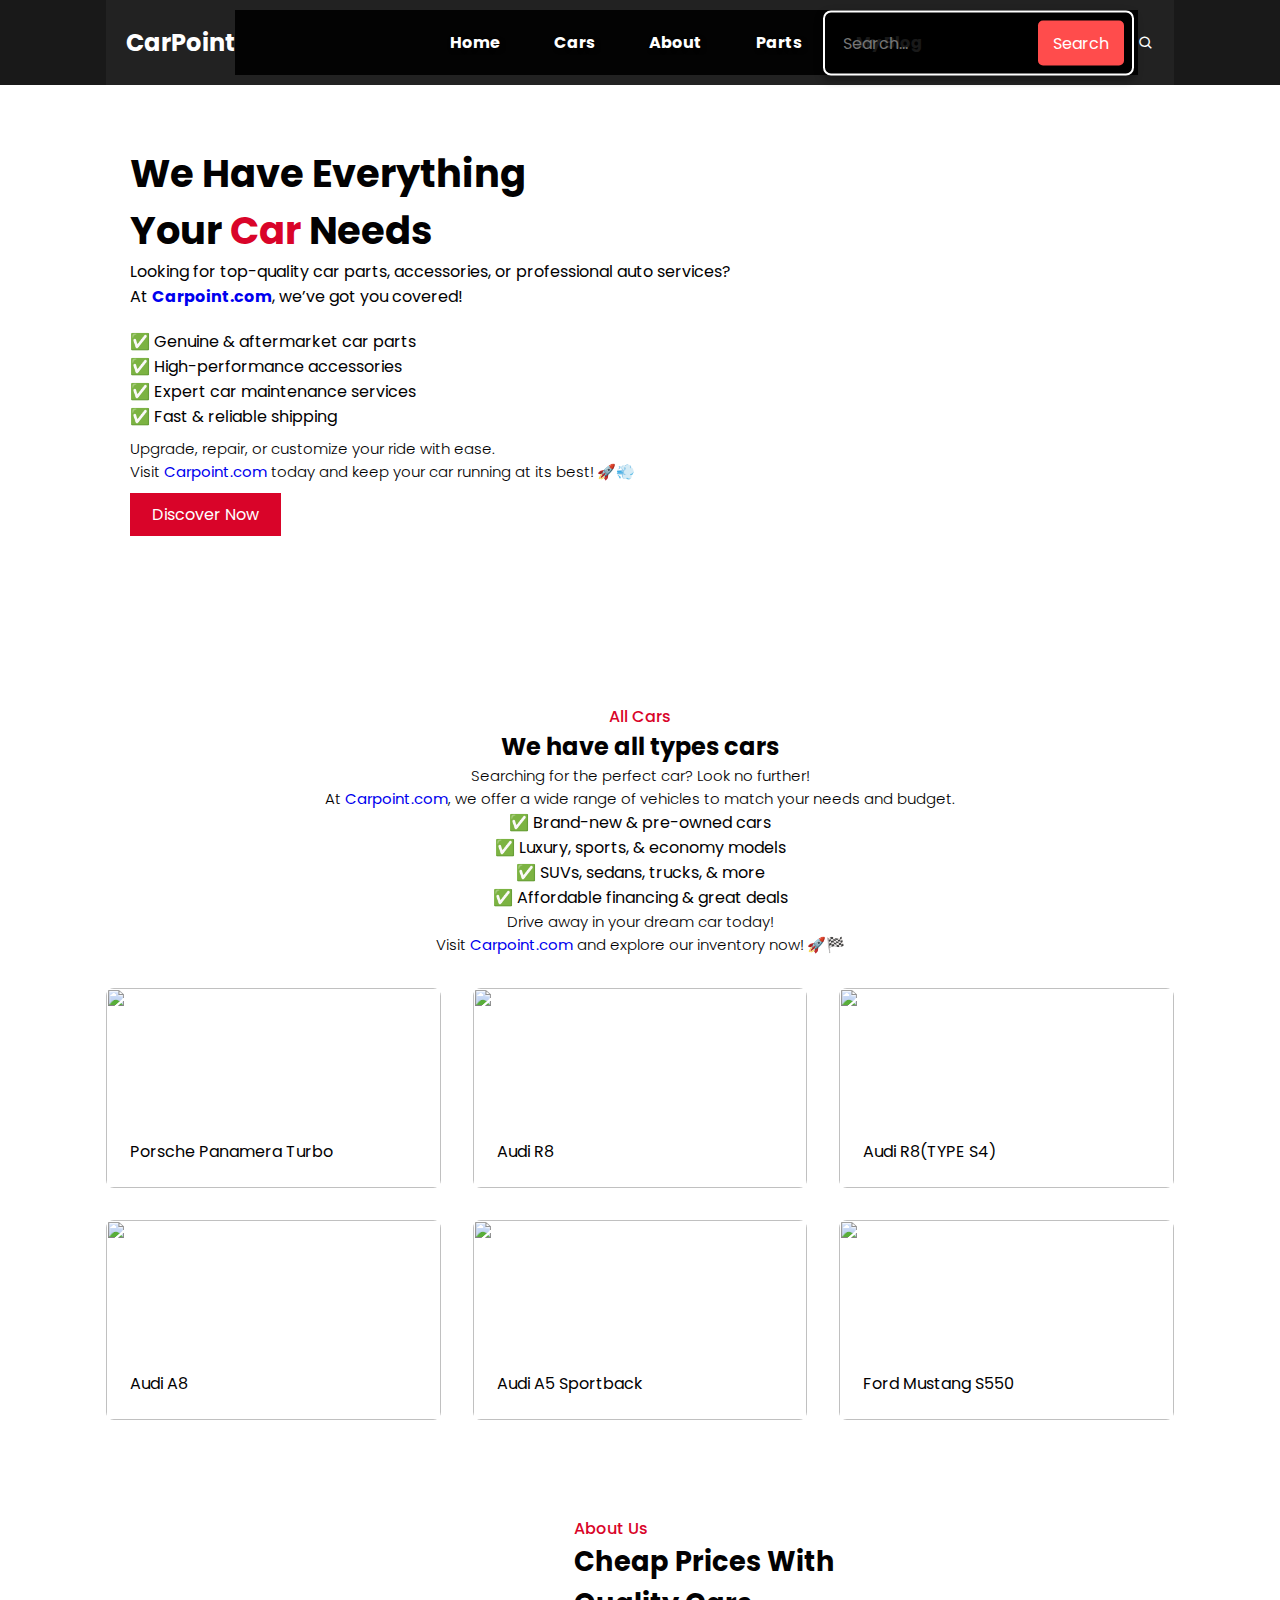
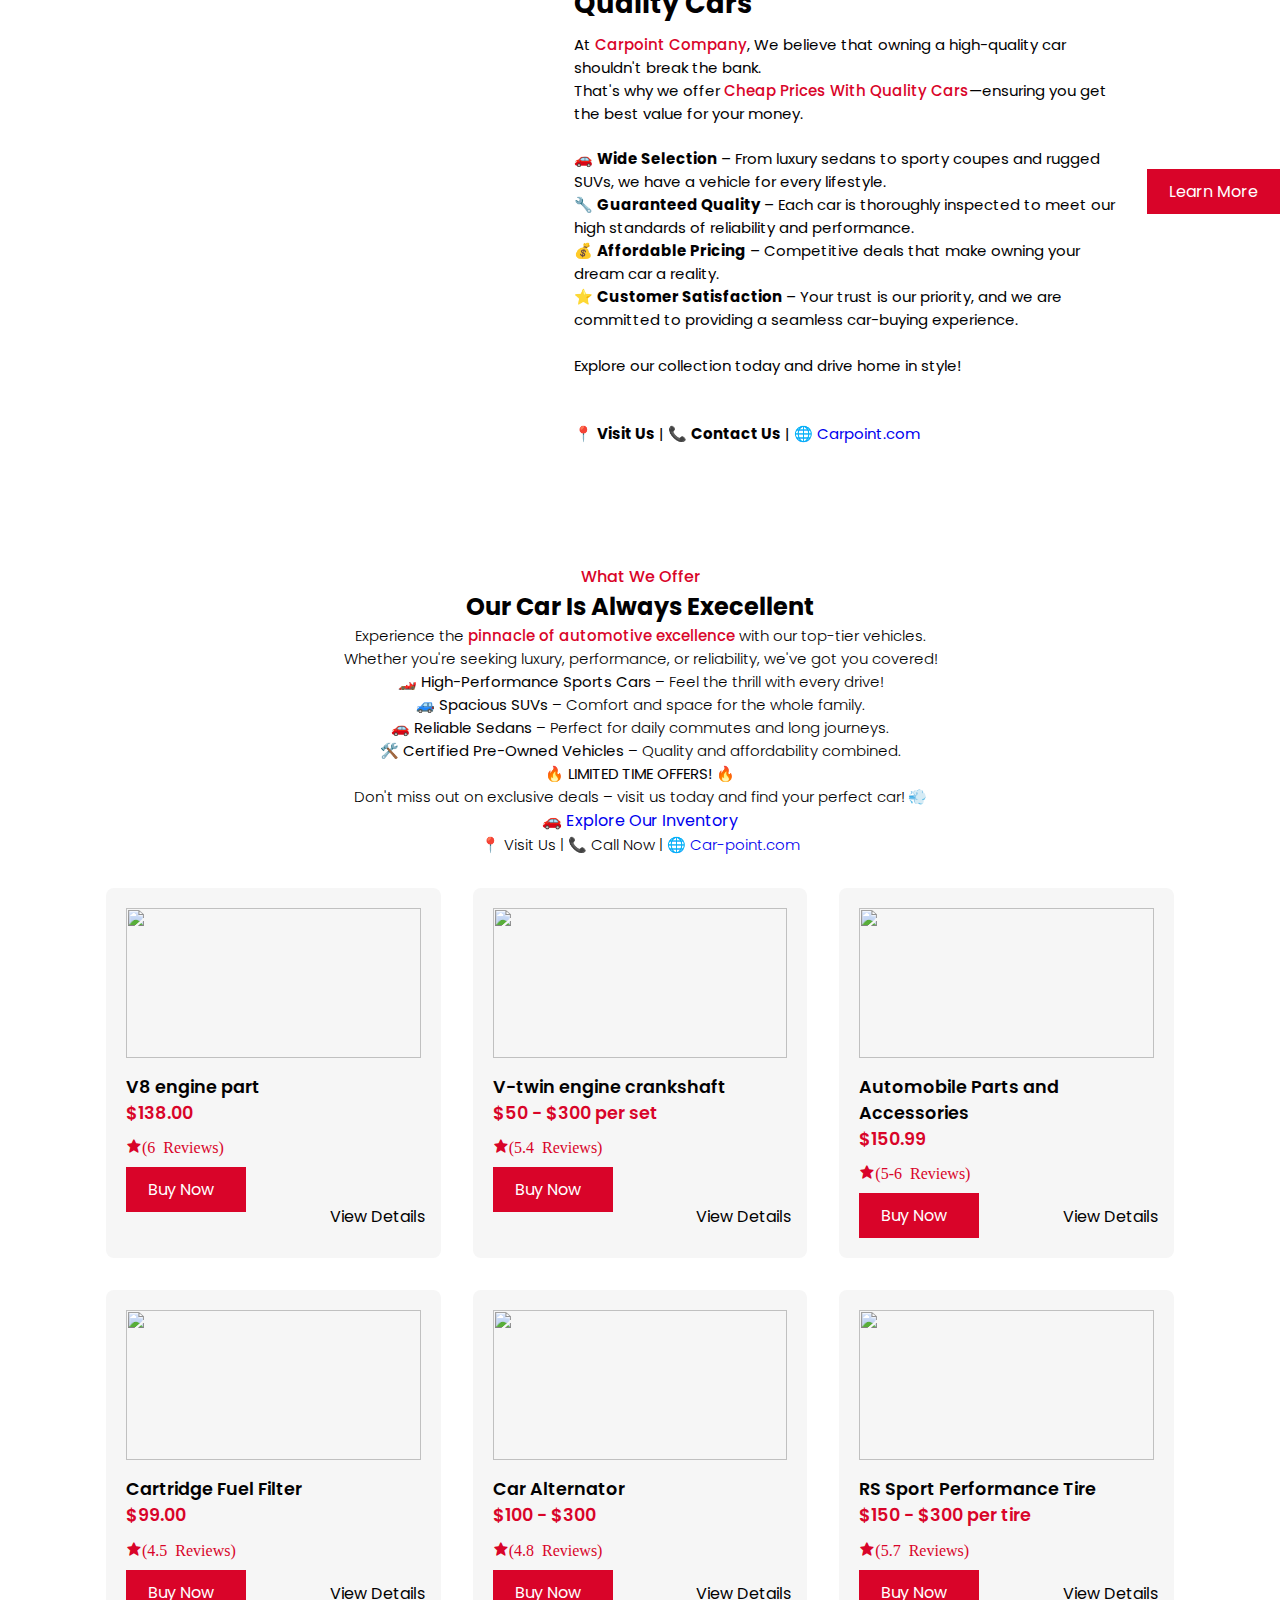
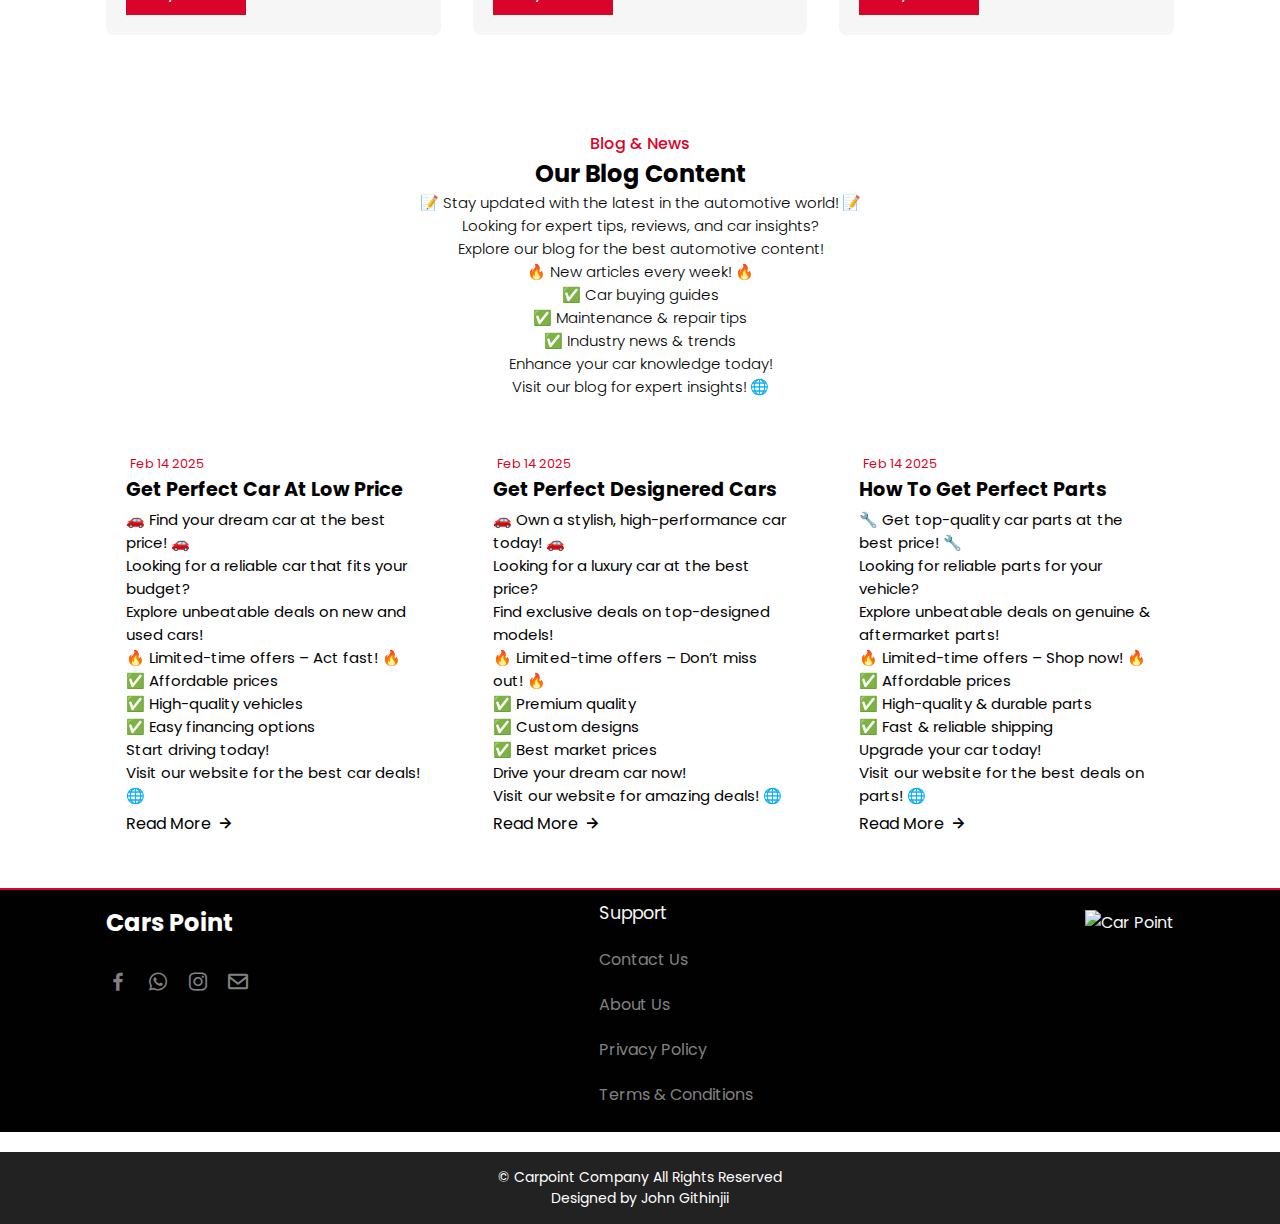
==== index.html @ fea7cb3e "CARPOINT" ====
<!DOCTYPE html>
<html lang="en">

<head>
    <meta charset="UTF-8">
    <meta http-equiv="X-UA-Compatible" content="IE=edge">
    <meta name="viewport" content="width=device-width, initial-scale=1.0">
    <title>Responsive Car Sale Website</title>

    <link rel="stylesheet" href="style.css">

    <link href='https://unpkg.com/boxicons@2.1.4/css/boxicons.min.css' rel='stylesheet'>
</head>

<body>

    <header>
        <div class="nav container">
            <i class='bx bx-menu' id="menu-icon"></i>
            <a href="#" class="logo">Car<span>Point</span></a>
            <ul class="navbar">
                <li><a href="#home" class="active">Home</a></li>
                <li><a href="#cars">Cars</a></li>
                <li><a href="#about">About</a></li>
                <li><a href="#parts">Parts</a></li>
                <li><a href="#blog">My Blog</a></li>
            </ul>
            <div class="search-wrapper">
                <i class='bx bx-search' id="search-icon"></i>
                <div class="search-box">
                    <input type="text" placeholder="Search..." id="search-input">
                    <button id="search-button">Search</button>
                </div>
            </div>
        </div>
    </header>

    <section class="home" id="home">
        <div class="home-text">
            <h1>We Have Everything <br>Your <span>Car</span> Needs</h1>
            Looking for top-quality car parts, accessories, or professional auto services? <br> At <strong><a
                    href="https://Carpoint.com" target="_blank">Carpoint.com</a></strong>, we’ve got you covered!
            </p>
            <ul>
                <li>✅ Genuine & aftermarket car parts</li>
                <li>✅ High-performance accessories</li>
                <li>✅ Expert car maintenance services</li>
                <li>✅ Fast & reliable shipping</li>
            </ul>
            <p>
                Upgrade, repair, or customize your ride with ease. <br> Visit <strong><a href="https://Carpoint.com"
                        target="_blank">Carpoint.com</a></strong> today and keep your car running at its best! 🚀💨
            </p>
            <a href="discover.html" class="btn" id="discover-btn">Discover Now</a>
        </div>
    </section>

    <section class="cars" id="cars">
        <div class="heading">
            <span>All Cars</span>
            <h2>We have all types cars</h2>
            <p>
                Searching for the perfect car? Look no further! <br> At <strong><a href="https://Carpoint.com"
                        target="_blank">Carpoint.com</a></strong>, we offer a wide range of vehicles to match your needs
                and budget.
            </p>
            <ul>
                <li>✅ Brand-new & pre-owned cars</li>
                <li>✅ Luxury, sports, & economy models</li>
                <li>✅ SUVs, sedans, trucks, & more</li>
                <li>✅ Affordable financing & great deals</li>
            </ul>
            <p>
                Drive away in your dream car today! <br> Visit <strong><a href="https://Carpoint.com"
                        target="_blank">Carpoint.com</a></strong> and explore our inventory now! 🚀🏁
            </p>
        </div>

        <div class="cars-container container">

            <div class="box">
                <img src="img/car1.jpg" alt="">
                <h2>Porsche Panamera Turbo</h2>
            </div>

            <div class="box">
                <img src="img/car2.jpg" alt="">
                <h2>Audi R8</h2>
            </div>

            <div class="box">
                <img src="img/car3.jpg" alt="">
                <h2>Audi R8(TYPE S4)</h2>
            </div>

            <div class="box">
                <img src="img/car4.jpg" alt="">
                <h2>Audi A8</h2>
            </div>

            <div class="box">
                <img src="img/car5.jpg" alt="">
                <h2>Audi A5 Sportback</h2>
            </div>

            <div class="box">
                <img src="img/car6.jpg" alt="">
                <h2> Ford Mustang S550</h2>
            </div>

        </div>
    </section>

    <section class="about contenter" id="about">
        <div class="about-img">
            <img src="img/about.png" alt="">
        </div>
        <div class="about-text">
            <span>About Us</span>
            <h2>Cheap Prices With <br>Quality Cars</h2>
            <p>At <span class="highlight">Carpoint Company</span>, We believe that owning a high-quality car shouldn't
                break the bank.<br> That's why we offer <span class="highlight">Cheap Prices With Quality
                    Cars</span>—ensuring you get the best value for your
                money.
            </p>

            <p>🚗 <strong>Wide Selection</strong> – From luxury sedans to sporty coupes and rugged SUVs, we have a
                vehicle for every lifestyle.<br> 🔧 <strong>Guaranteed Quality</strong> – Each car is thoroughly
                inspected to meet our high standards of reliability
                and performance.<br> 💰 <strong>Affordable Pricing</strong> – Competitive deals that make owning your
                dream car a reality.<br> ⭐ <strong>Customer Satisfaction</strong> – Your trust is our priority, and we
                are committed to providing a seamless
                car-buying experience.</p>

            <p>Explore our collection today and drive home in style!<br><br></p>

            <p>📍 <strong>Visit Us</strong> | 📞 <strong>Contact Us</strong> | 🌐 <a href="#">Carpoint.com</a></p>
        </div>

        <a href="about-us.html" class="btn">Learn More</a>
        </div>
    </section>

    <section class="parts" id="parts">
        <div class="heading">
            <span>What We Offer</span>
            <h2>Our Car Is Always Execellent</h2>
            <p>Experience the <span class="highlight">pinnacle of automotive excellence</span> with our top-tier
                vehicles.<br> Whether you're seeking luxury, performance, or reliability, we've got you covered!</p>

            <p>🏎️ <strong>High-Performance Sports Cars</strong> – Feel the thrill with every drive!<br> 🚙
                <strong>Spacious SUVs</strong> – Comfort and space for the whole family.<br> 🚗 <strong>Reliable
                    Sedans</strong> – Perfect for daily commutes and long
                journeys.
                <br> 🛠️ <strong>Certified Pre-Owned Vehicles</strong> – Quality and affordability combined.</p>

            <p>🔥 <strong>LIMITED TIME OFFERS!</strong> 🔥<br> Don't miss out on exclusive deals – visit us today
                and find your perfect car! 💨</p>

            <a href="Car-point-url" class="cta">🚗 Explore Our Inventory</a>

            <p>📍 Visit Us | 📞 Call Now | 🌐 <a href="Car-point-url">Car-point.com</a></p>
        </div>
        </div>

        <div class="parts-container container">


            <div class="box">
                <img src="img/part1.png" alt="">
                <h3> V8 engine part</h3>
                <span>$138.00</span>
                <i class='bx bxs-star'>(6 Reviews)</i>
                <a href="#" class="btn">Buy Now</a>
                <a href="#" class="details">View Details</a>
            </div>

            <div class="box">
                <img src="img/part2.png" alt="">
                <h3>V-twin engine crankshaft </h3>
                <span>$50 - $300 per set</span>
                <i class='bx bxs-star'>(5.4 Reviews)</i>
                <a href="#" class="btn">Buy Now</a>
                <a href="#" class="details">View Details</a>
            </div>

            <div class="box">
                <img src="img/part3.png" alt="">
                <h3>Automobile Parts and Accessories</h3>
                <span>$150.99</span>
                <i class='bx bxs-star'>(5-6 Reviews)</i>
                <a href="#" class="btn">Buy Now</a>
                <a href="#" class="details">View Details</a>
            </div>

            <div class="box">
                <img src="img/part4.png" alt="">
                <h3> Cartridge Fuel Filter</h3>
                <span> $99.00 </span>
                <i class='bx bxs-star'>(4.5 Reviews)</i>
                <a href="#" class="btn">Buy Now</a>
                <a href="#" class="details">View Details</a>
            </div>

            <div class="box">
                <img src="img/part5.png" alt="">
                <h3>Car Alternator</h3>
                <span>$100 - $300</span>
                <i class='bx bxs-star'>(4.8 Reviews)</i>
                <a href="#" class="btn">Buy Now</a>
                <a href="#" class="details">View Details</a>
            </div>

            <div class="box">
                <img src="img/part6.png" alt="">
                <h3>RS Sport Performance Tire</h3>
                <span> $150 - $300 per tire</span>
                <i class='bx bxs-star'>(5.7 Reviews)</i>
                <a href="#" class="btn">Buy Now</a>
                <a href="#" class="details">View Details</a>
            </div>

        </div>
    </section>

    <section class="blog" id="blog">
        <div class="heading">
            <span>Blog & News</span>
            <h2> Our Blog Content</h2>
            <p>📝 Stay updated with the latest in the automotive world! 📝<br> Looking for expert tips, reviews, and car
                insights? <br> Explore our blog for the best automotive content! <br> 🔥 New articles every week! 🔥<br>
                ✅ Car buying guides <br> ✅ Maintenance
                & repair tips <br> ✅ Industry news & trends <br> Enhance your car knowledge today! <br> Visit our blog
                for expert insights! 🌐</p>
        </div>

        <div class="blog-container container">


            <div class="box">
                <img src="img/car1.jpg" alt="">
                <span>Feb 14 2025</span>
                <h3>Get Perfect Car At Low Price</h3>
                <p>🚗 Find your dream car at the best price! 🚗<br> Looking for a reliable car that fits your budget? <br>
                    Explore unbeatable deals on new and used cars! <br> 🔥 Limited-time offers – Act fast! 🔥<br> ✅
                    Affordable prices <br> ✅ High-quality vehicles
                    <br> ✅ Easy financing options <br> Start driving today! <br> Visit our website for the best car deals!
                    🌐</p>
                <a href="#" class="blog-btn">Read More<i class='bx bx-right-arrow-alt'></i></a>
            </div>


            <div class="box">
                <img src="img/car4.jpg" alt="">
                <span>Feb 14 2025</span>
                <h3>Get Perfect Designered Cars</h3>
                <p>🚗 Own a stylish, high-performance car today! 🚗<br> Looking for a luxury car at the best price? <br>
                    Find exclusive deals on top-designed models! <br> 🔥 Limited-time offers – Don’t miss out! 🔥<br> ✅
                    Premium quality <br> ✅ Custom designs
                    <br> ✅ Best market prices <br> Drive your dream car now! <br> Visit our website for amazing deals!
                    🌐</p>
                <a href="#" class="blog-btn">Read More<i class='bx bx-right-arrow-alt'></i></a>
            </div>

            <div class="box">
                <img src="img/car3.jpg" alt="">
                <span>Feb 14 2025</span>
                <h3>How To Get Perfect Parts</h3>
                <p>🔧 Get top-quality car parts at the best price! 🔧<br> Looking for reliable parts for your vehicle?
                    <br> Explore unbeatable deals on genuine & aftermarket parts! <br> 🔥 Limited-time offers – Shop now!
                    🔥<br> ✅ Affordable prices <br> ✅ High-quality
                    & durable parts <br> ✅ Fast & reliable shipping <br> Upgrade your car today! <br> Visit our website
                    for the best deals on parts! 🌐</p>
                <a href="#" class="blog-btn">Read More<i class='bx bx-right-arrow-alt'></i></a>
            </div>

        </div>
    </section>
    <section class="footer">
        <div class="footer-container container">
            <div class="footer-box">
                <a href="index.html" class="logo">Cars <span>Point</span></a>
                <div class="social">
                    <a href="https://www.facebook.com/JasonReeper" target="_blank"><i class='bx bxl-facebook'></i></a>
                    <a href="https://wa.me/254792533348" target="_blank"><i class='bx bxl-whatsapp'></i></a>
                    <a href="https://www.instagram.com/reeper.jason" target="_blank"><i class='bx bxl-instagram'></i></a>
                    <a href="mailto:johngithinji@gmail.com" target="_blank"><i class='bx bx-envelope'></i></a>
                </div>
            </div>
    
            <div class="footer-box">
                <h3>Support</h3>
                <a href="#">Contact Us</a>
                <a href="#">About Us</a>
                <a href="#">Privacy&nbsp;Policy</a>
                <a href="#">Terms & Conditions</a>
            </div>
    
            <div class="footer-box">
                <img src="img/logo.webp" alt="Car Point" class="footer-logo">
            </div>
    
        </div>
    </section>

    <div class="copy-right">
        <p>&#169; Carpoint Company All Rights Reserved</p>
        <p>Designed by John Githinjii</p>
    </div>

    <script src="main.js"></script>


    <button id="goUpBtn" onclick="scrollToTop()">⬆ Go Up</button>

    <script>
        function scrollToTop() {
            window.scrollTo({ top: 0, behavior: 'smooth' });
        }

        window.addEventListener("scroll", function () {
            let goUpBtn = document.getElementById("goUpBtn");
            if (window.scrollY > 300) {
                goUpBtn.classList.add("show");
            } else {
                goUpBtn.classList.remove("show");
            }
        });
    </script>

</body>
</html>
---- style.css ----
@import url('https://fonts.googleapis.com/css2?family=Parkinsans:wght@300..800&family=Poppins:ital,wght@0,100;0,200;0,300;0,400;0,500;0,600;0,700;0,800;0,900;1,100;1,200;1,300;1,400;1,500;1,600;1,700;1,800;1,900&family=Roboto:ital,wght@0,100;0,300;0,400;0,500;0,700;0,900;1,100;1,300;1,400;1,500;1,700;1,900&display=swap');
* {
    font-family: 'Poppins', sans-serif;
    margin: 0;
    padding: 0;
    scroll-padding-top: 1rem;
    scroll-behavior: smooth;
    list-style: none;
    text-decoration: none;
    box-sizing: border-box;
}

:root {
    --main-color: #d90429;
    --text-color: #020102;
    --bg-color: #fff;
}

html::-webkit-scrollbar {
    inline-size: 0.5rem;
    background: transparent;
}

html::-webkit-scrollbar-thumb {
    border-radius: 5rem;
    background: var(--text-color);
    -webkit-border-radius: 5rem;
    -moz-border-radius: 5rem;
    -ms-border-radius: 5rem;
    -o-border-radius: 5rem;
}

section {
    padding: 4rem 0 2rem;
}

img {
    inline-size: 100%;
}

body {
    color: var(--text-color);
}

.container {
    max-inline-size: 1068px;
    margin-inline-start: auto;
    margin-inline-end: auto;
}

header {
    position: fixed;
    top: 0;
    width: 100%;
    z-index: 1000;
    transition: background 0.3s ease, box-shadow 0.3s ease;
    background: rgba(0, 0, 0, 0.85);
}

header.shadow {
    background: var(--bg-color);
    box-shadow: 4px 4px 20px rgb(15 54 55 / 20%);
    transition: 0.5s ease;
}

.nav.container {
    display: flex;
    justify-content: space-between;
    align-items: center;
    padding: 10px 20px;
}

.navbar {
    display: flex;
    justify-content: center;
    align-items: center;
    gap: 1.5rem;
    padding: 10px 0;
}

header .navbar a {
    color: white !important;
    font-weight: bold;
    text-shadow: 2px 2px 4px rgba(0, 0, 0, 0.5);
    transition: color 0.3s ease;
}

header .navbar a:hover {
    color: #ffcc00 !important;
}

header .logo {
    color: white !important;
}

header #search-icon {
    color: white !important;
}



.home {
    max-inline-size: 1300px;
    margin: auto;
    inline-size: 100%;
    min-block-size: 640px;
    display: flex;
    align-items: center;
    background: url(img/Background-home.png);
    background-repeat: no-repeat;
    background-size: cover;
    background-position: center left;
}

.home-text {
    padding-inline-start: 130px;
}

.home-text h1 {
    font-size: 2.4rem;
}

.home-text span {
    color: var(--main-color);
}

.home-text p {
    font-size: 0.938rem;
    font-weight: 300;
    margin: 0.5rem 0 1.2rem;
}

.btn {
    padding: 10px 22px;
    background: var(--main-color);
    color: var(--bg-color);
    font-weight: 400;
}

.btn:hover {
    background: #fd052f;
}

.heading {
    text-align: center;
}

.heading span {
    font-weight: 500;
    color: var(--main-color);
}

.heading p {
    font-size: 0.938rem;
    font-weight: 300;
}

.cars-container {
    display: flex;
    flex-wrap: wrap;
    gap: 2rem;
    margin-block-start: 2rem;
}

.cars-container .box {
    flex: 1 1 17rem;
    position: relative;
    block-size: 200px;
    border-radius: 0.5rem;
    -webkit-border-radius: 0.5rem;
    -moz-border-radius: 0.5rem;
    -ms-border-radius: 0.5rem;
    -o-border-radius: 0.5rem;
    overflow: hidden;
}

.cars-container .box img {
    inline-size: 100%;
    block-size: 100%;
    object-fit: cover;
    overflow: hidden;
}

.cars-container .box img:hover {
    transform: scale(1.1);
    -webkit-transform: scale(1.1);
    -moz-transform: scale(1.1);
    -ms-transform: scale(1.1);
    -o-transform: scale(1.1);
    transition: 0.5s;
    -webkit-transition: 0.5s;
    -moz-transition: 0.5s;
    -ms-transition: 0.5s;
    -o-transition: 0.5s;
}

.cars-container .box h2 {
    position: absolute;
    inset-block-end: 1rem;
    inset-inline-start: 1rem;
    font-weight: 400;
    font-size: 1rem;
    background: var(--bg-color);
    padding: 8px;
    border-radius: 0.5rem;
    -webkit-border-radius: 0.5rem;
    -moz-border-radius: 0.5rem;
    -ms-border-radius: 0.5rem;
    -o-border-radius: 0.5rem;
}

.cars-container .box:hover h2 {
    background: var(--main-color);
    color: var(--bg-color);
}

.about {
    display: flex;
    flex-wrap: wrap;
    align-items: center;
    gap: 1.5rem;
}

.about-img {
    flex: 1 1 21rem;
}

.about-text {
    flex: 1 1 21rem;
}

.about-text span {
    font-weight: 500;
    color: var(--main-color);
}

.about-text h2 {
    font-size: 1.7rem;
}

.about-text p {
    font-size: 0.938rem;
    margin: 0.5rem 0 1.4rem;
    overflow-wrap: break-word;
    word-wrap: break-word;
}

.parts-container {
    display: flex;
    flex-wrap: wrap;
    gap: 2rem;
    margin-block-start: 2rem;
}

.parts-container .box {
    flex: 1 1 17rem;
    position: relative;
    padding: 20px;
    display: flex;
    flex-direction: column;
    background: #f6f6f6;
    border-radius: 0.5rem;
    -webkit-border-radius: 0.5rem;
    -moz-border-radius: 0.5rem;
    -ms-border-radius: 0.5rem;
    -o-border-radius: 0.5rem;
}

.parts-container .box img {
    inline-size: 100%;
    block-size: 150px;
    object-fit: contain;
    object-position: center;
    margin-block-end: 1rem;
}

.parts-container .box h3 {
    font-size: 1.1rem;
    font-weight: 600;
}

.parts-container .box span {
    font-size: 1.1rem;
    font-weight: 600;
    color: var(--main-color);
}

.parts-container .box .bx {
    color: var(--main-color);
    margin: 0.8rem 0;
}

.parts-container .box .btn {
    max-inline-size: 120px;
}

.parts-container .box .details {
    display: flex;
    align-items: center;
    position: absolute;
    inset-block-end: 1.8rem;
    inset-inline-end: 1rem;
    font-size: 1rem;
    color: var(--text-color);
}

.parts-container .box .details:hover {
    color: var(--main-color);
    text-decoration: underline;
}

.blog-container {
    display: flex;
    flex-wrap: wrap;
    gap: 2rem;
    margin-block-start: 2rem;
}

.blog-container .box {
    flex: 1 1 13rem;
    padding: 20px;
}

.blog-container .box:hover {
    background: #f6f6f6;
}

.blog-container .box span {
    font-size: 0.8rem;
    color: var(--main-color);
}

.blog-container h3 {
    font-size: 1.2rem;
}

.blog-container .box p {
    font-size: 0.938rem;
    margin: 4px 0;
}

.blog-container .box .blog-btn {
    display: flex;
    align-items: center;
    column-gap: 4px;
    color: var(--text-color);
}

.blog-container .box .blog-btn .bx {
    font-size: 20px;
}

.blog-container .box .blog-btn:hover {
    color: var(--main-color);
    column-gap: 0.7rem;
    transition: 0.4s;
    -webkit-transition: 0.4s;
    -moz-transition: 0.4s;
    -ms-transition: 0.4s;
    -o-transition: 0.4s;
}

.footer {
    background: var(--text-color);
    color: #f6f6f6;
    border-block-start: 2px solid var(--main-color);
    padding: 10px 0; /* Add padding to the footer itself */
}

.footer-container {
    display: flex;
    justify-content: space-between;
    gap: 1rem;
}

.footer-container .logo {
    color: var(--bg-color);
    margin-block-end: 1rem;
}

.footer-container .footer-box {
    display: flex;
    flex-direction: column;
}

.social {
    display: flex;
    align-items: center;
}

.social a {
    font-size: 24px;
    color: var(--bg-color);
    margin-inline-end: 1rem;
}

.social a:hover {
    color: var(--main-color);
}

.footer-box h3 {
    font-size: 1.1rem;
    font-weight: 400;
    margin-block-end: 1rem;
}

.footer-box a {
    color: #818181;
    margin-block-end: 10px; /* Increase margin */
    padding: 5px 0; /* Add padding */
    display: block; /* Make sure each link is on a new line */
}

.footer-box p {
    color: #818181;
    margin-block-end: 5px;
}

.footer-box a:hover {
    color: var(--main-color);
}

.copy-right {
    padding: 20px;
    text-align: center;
    color: var(--bg-color);
    background: var(--text-color);
    margin-top: 10px; /* Adjust margin-top */
}

@media (max-width: 1080px) {
    .container {
        margin-inline-start: 1rem;
        margin-inline-end: 1rem;
    }
}

@media (max-width: 991px) {
    .nav {
        padding: 15px 20px;
    }
    section {
        padding: 3rem 0 1rem;
    }
    .home-text {
        padding: 2rem;
    }
    .home-text h1 {
        font-size: 2.1rem;
    }
}

@media (max-width: 920px) {
    #search-icon {
        color: var(--text-color);
    }
}

@media (max-width: 727px) {
    .heading span {
        font-size: 0.9rem;
    }
    .heading h2 {
        font: 1, 4rem;
    }
    .about {
        flex-direction: column-reverse;
    }
    .about-text {
        text-align: center;
    }
    .about-text h2 {
        font-size: 1.4rem;
    }
}

@media (max-width: 607px) {
    .footer-container {
        display: grid;
        grid-template-columns: 1fr 1fr;
    }
}

@media (max-width: 360px) {
    .search-box input {
        padding: 11px;
    }
    .home {
        min-block-size: 500px;
    }
    .home-text h1 {
        font-size: 2rem;
    }
    .home-text p br {
        display: contents;
    }
}
/* Discover Page Styles */
.discover {
    display: flex;
    justify-content: center;
    align-items: center;
    min-height: 100vh;
    background: url('img/discover-bg.jpg') no-repeat center center/cover;
    text-align: center;
}

.discover .container {
    background: rgba(0, 0, 0, 0.7);
    padding: 3rem;
    border-radius: 10px;
    color: white;
}

.discover h1 {
    font-size: 2.5rem;
    margin-bottom: 1rem;
    color: var(--main-color);
}

.discover p {
    font-size: 1.2rem;
    margin-bottom: 2rem;
}

.discover .btn {
    padding: 12px 25px;
    font-size: 1rem;
    font-weight: bold;
    background: var(--main-color);
    color: white;
    border-radius: 5px;
    transition: 0.3s ease;
}

.discover .btn:hover {
    background: #fd052f;
}
/* Solutions Section */
.solutions {
    padding: 4rem 0;
    text-align: center;
    background: #f8f9fa;
}

.solutions .container {
    max-width: 900px;
    margin: auto;
}

.solutions h2 {
    font-size: 2rem;
    color: var(--main-color);
    margin-bottom: 1rem;
}

.solutions p {
    font-size: 1.2rem;
    margin-bottom: 2rem;
    color: var(--text-color);
}

.solution-box {
    background: white;
    padding: 1.5rem;
    margin: 1rem 0;
    border-radius: 8px;
    box-shadow: 0 4px 8px rgba(0, 0, 0, 0.1);
}

.solution-box h3 {
    font-size: 1.5rem;
    color: var(--main-color);
}

.solution-box p {
    font-size: 1rem;
    color: var(--text-color);
}
/* Testimonials Section */
.testimonials {
    text-align: center;
    background: #f8f9fa;
    padding: 3rem 0;
}

.testimonials .container {
    max-width: 800px;
    margin: auto;
}

.testimonials h2 {
    font-size: 2rem;
    color: var(--main-color);
    margin-bottom: 1.5rem;
}

.testimonial-box {
    background: white;
    padding: 1.5rem;
    margin: 1rem auto;
    border-radius: 8px;
    box-shadow: 0 4px 8px rgba(0, 0, 0, 0.1);
    max-width: 600px;
    font-size: 1.1rem;
    color: var(--text-color);
}

/* FAQ Section */
.faq {
    text-align: center;
    padding: 3rem 0;
    background: #ffffff;
}

.faq .container {
    max-width: 800px;
    margin: auto;
}

.faq h2 {
    font-size: 2rem;
    color: var(--main-color);
    margin-bottom: 1.5rem;
}

.faq-item {
    background: #f1f1f1;
    padding: 1rem;
    margin: 1rem 0;
    border-radius: 8px;
    cursor: pointer;
    text-align: left;
}

.faq-item h3 {
    font-size: 1.2rem;
    display: flex;
    justify-content: space-between;
    align-items: center;
    margin: 0;
}

.faq-item span {
    font-size: 1.5rem;
    color: var(--main-color);
}

.faq-answer {
    display: none;
    margin-top: 1rem;
    font-size: 1rem;
    color: var(--text-color);
}

.faq-answer.show {
    display: block;
}
#goUpBtn {
    position: fixed;
    bottom: 20px;
    right: 20px;
    background-color: #f0f0f0; /* Light background */
    color: #333; /* Dark text */
    border: 1px solid #ccc; /* Add a subtle border */
    padding: 12px 18px;
    font-size: 16px;
    border-radius: 5px;
    cursor: pointer;
    box-shadow: 0px 4px 6px rgba(0, 0, 0, 0.3); /* Darker shadow */
    transition: opacity 0.3s ease;
    opacity: 0;
}

#goUpBtn.show {
    opacity: 1;
}
#search-suggestions {
    background: white;
    border: 1px solid #ddd;
    border-radius: 5px;
    position: absolute;
    width: 100%;
    list-style: none;
    padding: 0;
    margin: 5px 0 0;
    box-shadow: 0 2px 5px rgba(0, 0, 0, 0.2);
    display: none;
}

#search-suggestions li {
    padding: 10px;
    cursor: pointer;
}

#search-suggestions li:hover {
    background: #ddd;
}

.hidden {
    display: none;
}
/* Go Up Button */
#goUpBtn {
    position: fixed;
    bottom: 20px;
    right: 20px;
    background-color: #d90429;
    color: white;
    border: none;
    padding: 12px 18px;
    font-size: 16px;
    border-radius: 5px;
    cursor: pointer;
    box-shadow: 0px 4px 6px rgba(0, 0, 0, 0.1);
    transition: opacity 0.3s ease;
    opacity: 0;
}

#goUpBtn.show {
    opacity: 1;
}

/* Copyright Section */
.copy-right {
    text-align: center;
    padding: 15px 0;
    background: #222;
    color: white;
    font-size: 14px;
    margin-top: 20px;
}

/* Transparent Navbar on Scroll - Fixed */
/* Navbar Styling */
header {
    position: fixed;
    top: 0;
    width: 100%;
    z-index: 1000;
    transition: background 0.3s ease, box-shadow 0.3s ease;
    background: rgba(0, 0, 0, 0.85); /* Keeps it visible */
}

/* Fix Z-Index to Ensure Navbar Stays Above Other Content */
header,
.nav {
    z-index: 9999;
}
/* Improved Search Box Styling */
.search-box {
    position: absolute;
    top: 50%;
    right: 20px;
    transform: translateY(-50%);
    display: flex;
    align-items: center;
    background: rgba(0, 0, 0, 0.9); /* Dark background for contrast */
    border-radius: 8px;
    padding: 8px;
    box-shadow: 0 4px 8px rgba(0, 0, 0, 0.4);
    z-index: 1000;
    border: 2px solid #ffffff;
}

/* Search Input */
.search-box input {
    border: none;
    outline: none;
    padding: 10px;
    width: 200px;
    font-size: 16px;
    color: #ffffff; /* White text for visibility */
    background: transparent; /* Transparent input */
}

/* Search Button */
.search-box button {
    background: #ff4c4c;
    color: white;
    border: none;
    padding: 10px 15px;
    cursor: pointer;
    border-radius: 5px;
    font-size: 16px;
    margin-left: 5px;
    transition: background 0.3s ease, transform 0.2s ease;
}

/* Hover Effect */
.search-box button:hover {
    background: #c0392b;
    transform: scale(1.05);
}

/* 🔹 Ensure Navbar Visibility After Search */
.navbar {
    position: relative;
    z-index: 1000; /* Keeps navbar above everything */
    background: rgba(0, 0, 0, 0.9); /* Darkens navbar for readability */
    transition: all 0.3s ease;
}

/* 🔹 Make Navbar Links Clear & Visible */
.navbar a {
    color: white !important;
    font-weight: bold;
    text-shadow: 1px 1px 3px rgba(0, 0, 0, 0.5);
}

/* 🔹 Fix Navbar Overlapping Issues */
.navbar.active {
    background: rgba(0, 0, 0, 0.95); /* Slightly darker when active */
}

/* 🔹 Ensure Navbar Doesn't Shift When Searching */
/* 🔍 Fix Search Box Position */
.search-wrapper {
    position: relative;
    display: flex;
    align-items: center;
}

/* 🔹 Prevent Logo Overlapping */
.navbar.active .logo {
    position: relative;
    z-index: 1001; /* Keeps logo above everything */
}
/* 🔹 Fix for Navbar "CarPoint" Logo Visibility */
header {
    position: fixed;
    top: 0;
    width: 100%;
    z-index: 1000;
    transition: background 0.3s ease, box-shadow 0.3s ease;
    background: rgba(0, 0, 0, 0.9); /* Consistent dark background */
}

header.shadow {
    /* background: var(--bg-color); Remove background color */
    box-shadow: 4px 4px 20px rgb(15 54 55 / 20%);
    transition: 0.5s ease;
}
.logo {
    font-size: 1.5rem;
    font-weight: bold;
    color: white; /* Default logo color */
    transition: color 0.3s ease;
}
header .navbar a {
    color: white; /* Default link color */
    font-weight: bold;
    text-shadow: 2px 2px 4px rgba(0, 0, 0, 0.5);
    transition: color 0.3s ease;
}

header .navbar a:hover {
    color: #ffcc00; /* Link color on hover */
}
header.shadow .logo {
    color: black; /* Logo color when scrolled */
}

header.shadow .logo span {
    color: #d90429; /* Keeps 'Point' in red */
}

header.shadow {
    background: rgba(0, 0, 0, 0.85) !important;
}
.navbar {
    display: flex;
    justify-content: center;
    align-items: center;
    gap: 1.5rem; /* Adjust spacing */
    padding: 10px 0;
}
/* 🌟 Fix Navbar Alignment & Centering */
/* Center the navbar */
.nav.container {
    display: flex;
    justify-content: space-between;
    align-items: center;
    padding: 10px 20px;
    background-color: #222;
    width: 100%; /* Add this line */
}

/* Ensure the navigation menu is centered */
.navbar {
    display: flex;
    justify-content: center;
    align-items: center;
    width: 100%;
}

.navbar li {
    padding: 10px 15px;
}

.navbar a {
    text-decoration: none;
    color: white;
    font-weight: bold;
}

/* 📱 Mobile Navbar Fix */
@media (max-width: 768px) {
    .nav.container {
        flex-direction: column;
        align-items: center;
        padding: 5px 0;
    }

    .navbar {
        flex-direction: column;
        text-align: center;
        width: 100%;
        margin-top: 5px;
        position: absolute;
        top: 100%;
        left: 0;
        width: 100%;
        display: none;
    }

    .navbar a {
        display: block;
        padding: 10px 15px;
    }

    #menu-icon {
        display: block;
        font-size: 24px;
        color: white;
        cursor: pointer;
    }

    .navbar.active {
        display: flex;
        flex-direction: column;
        background: #222;
        position: absolute;
        top: 100%;
        left: 0;
        width: 100%;
        padding: 10px;
        z-index: 1001;
        background-color: #222;
        display: flex;
        margin-top: 10px; /* added margin-top */
    }

    .search-box {
        position: fixed;
        top: 50px;
        left: 50%;
        transform: translateX(-50%);
        width: 90%;
    }
}
@media (min-width: 769px) {
    #menu-icon {
        display: none;
    }
}
.footer-logo {
    max-width: 100px; /* Adjust as needed */
    height: auto;
    display: block;
    margin: 10px auto;
}

.footer-container .footer-box img {
    margin-block-end: 1rem;
}

/* Mobile Responsiveness */
@media (max-width: 607px) {
    .footer-container {
        grid-template-areas:
            "logo social"
            "support logo-img"; /* Adjust grid areas */
    }

    .footer-box:nth-child(1) {
        grid-area: logo;
    }

    .social {
        grid-area: social;
    }

    .footer-box:nth-child(2) {
        grid-area: support;
    }

    .footer-box:nth-child(3) {
        grid-area: logo-img;
        text-align: center; /* Center the logo on mobile */
    }

    .footer-logo {
        max-width: 80px; /* Smaller logo on mobile */
    }
}
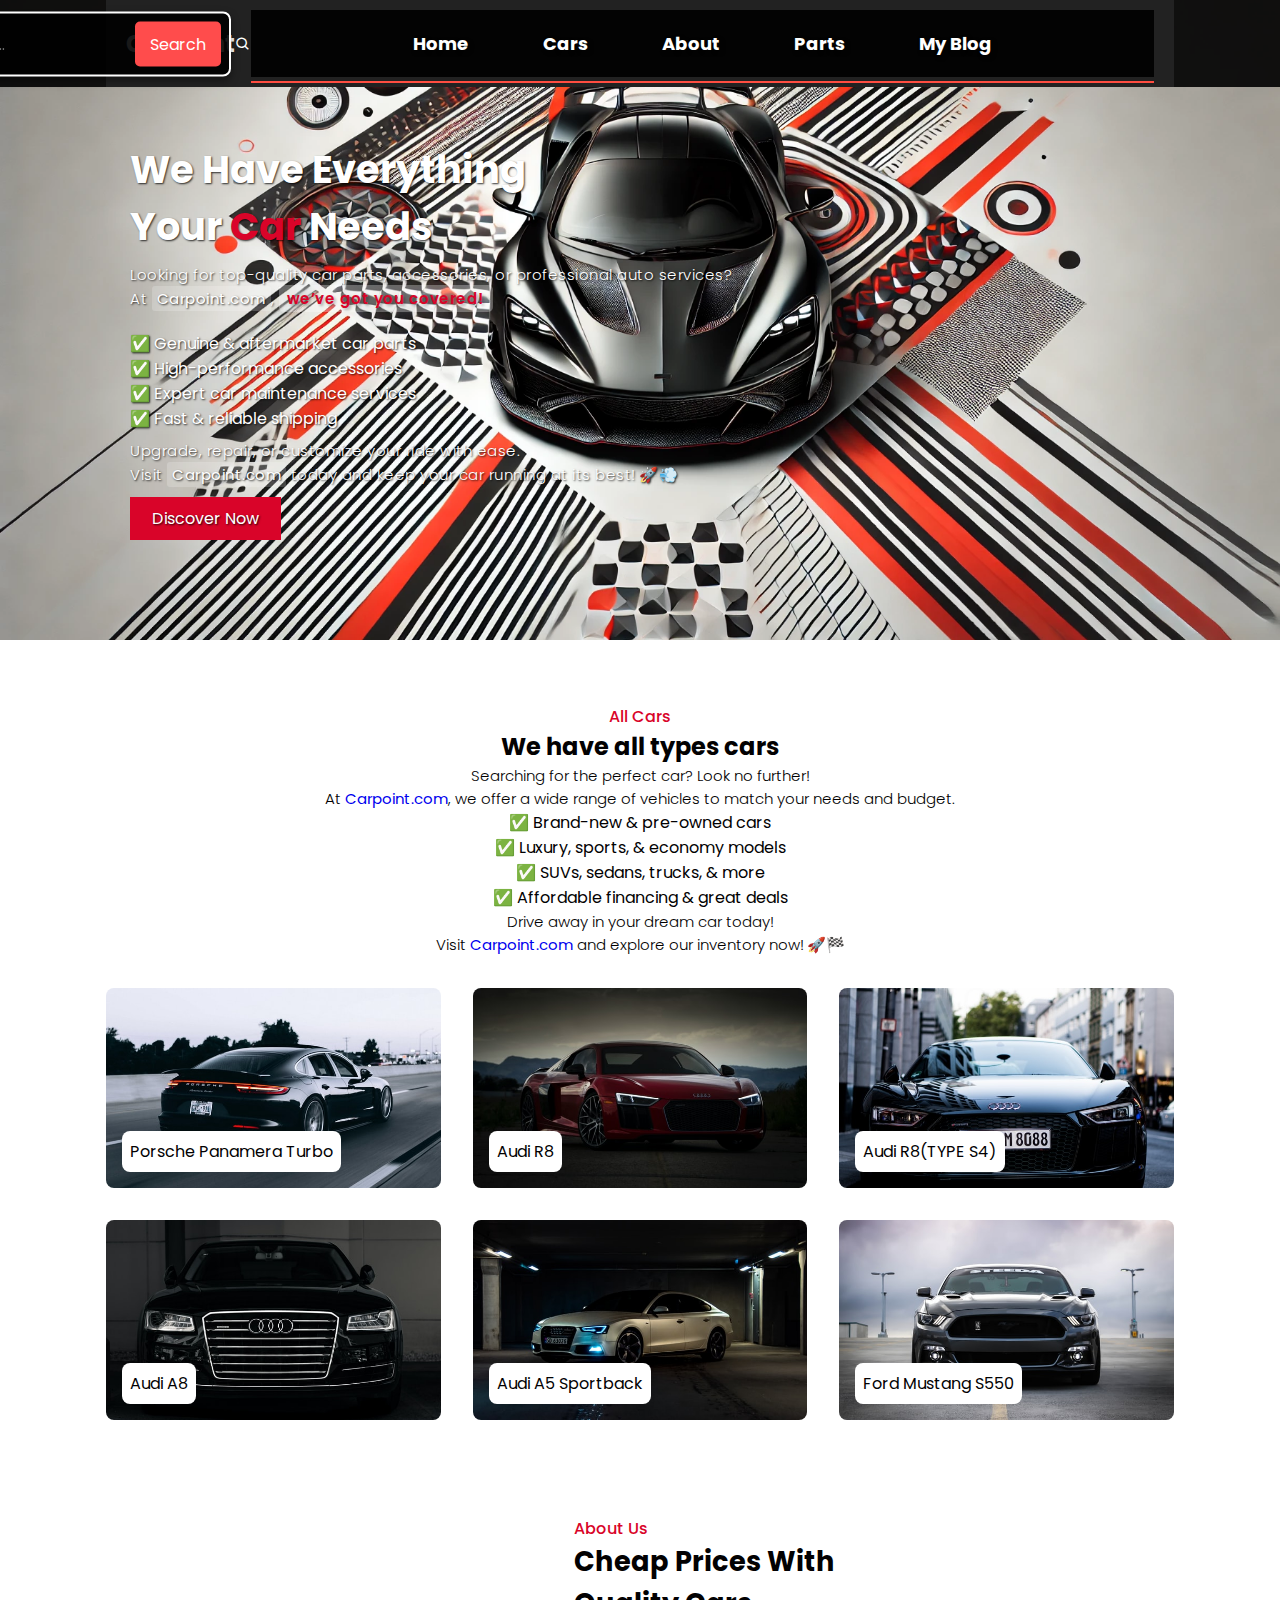
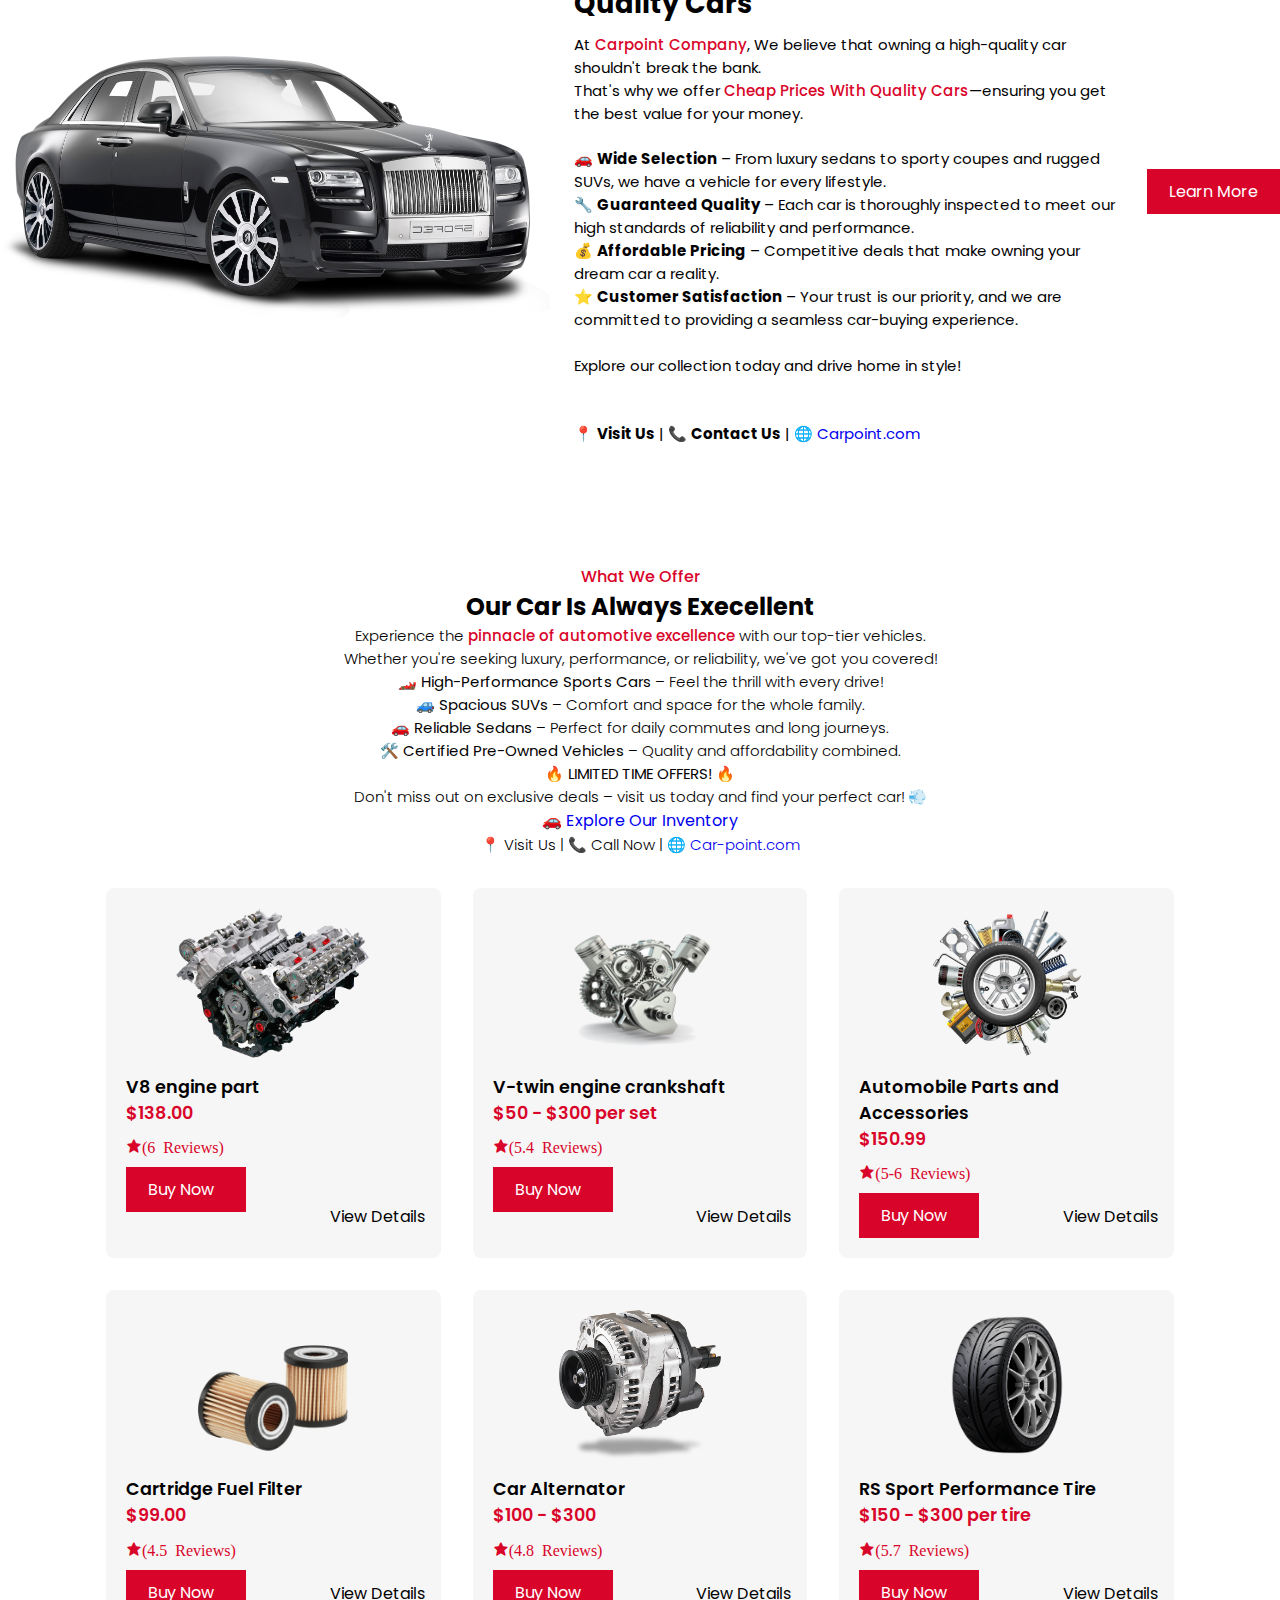
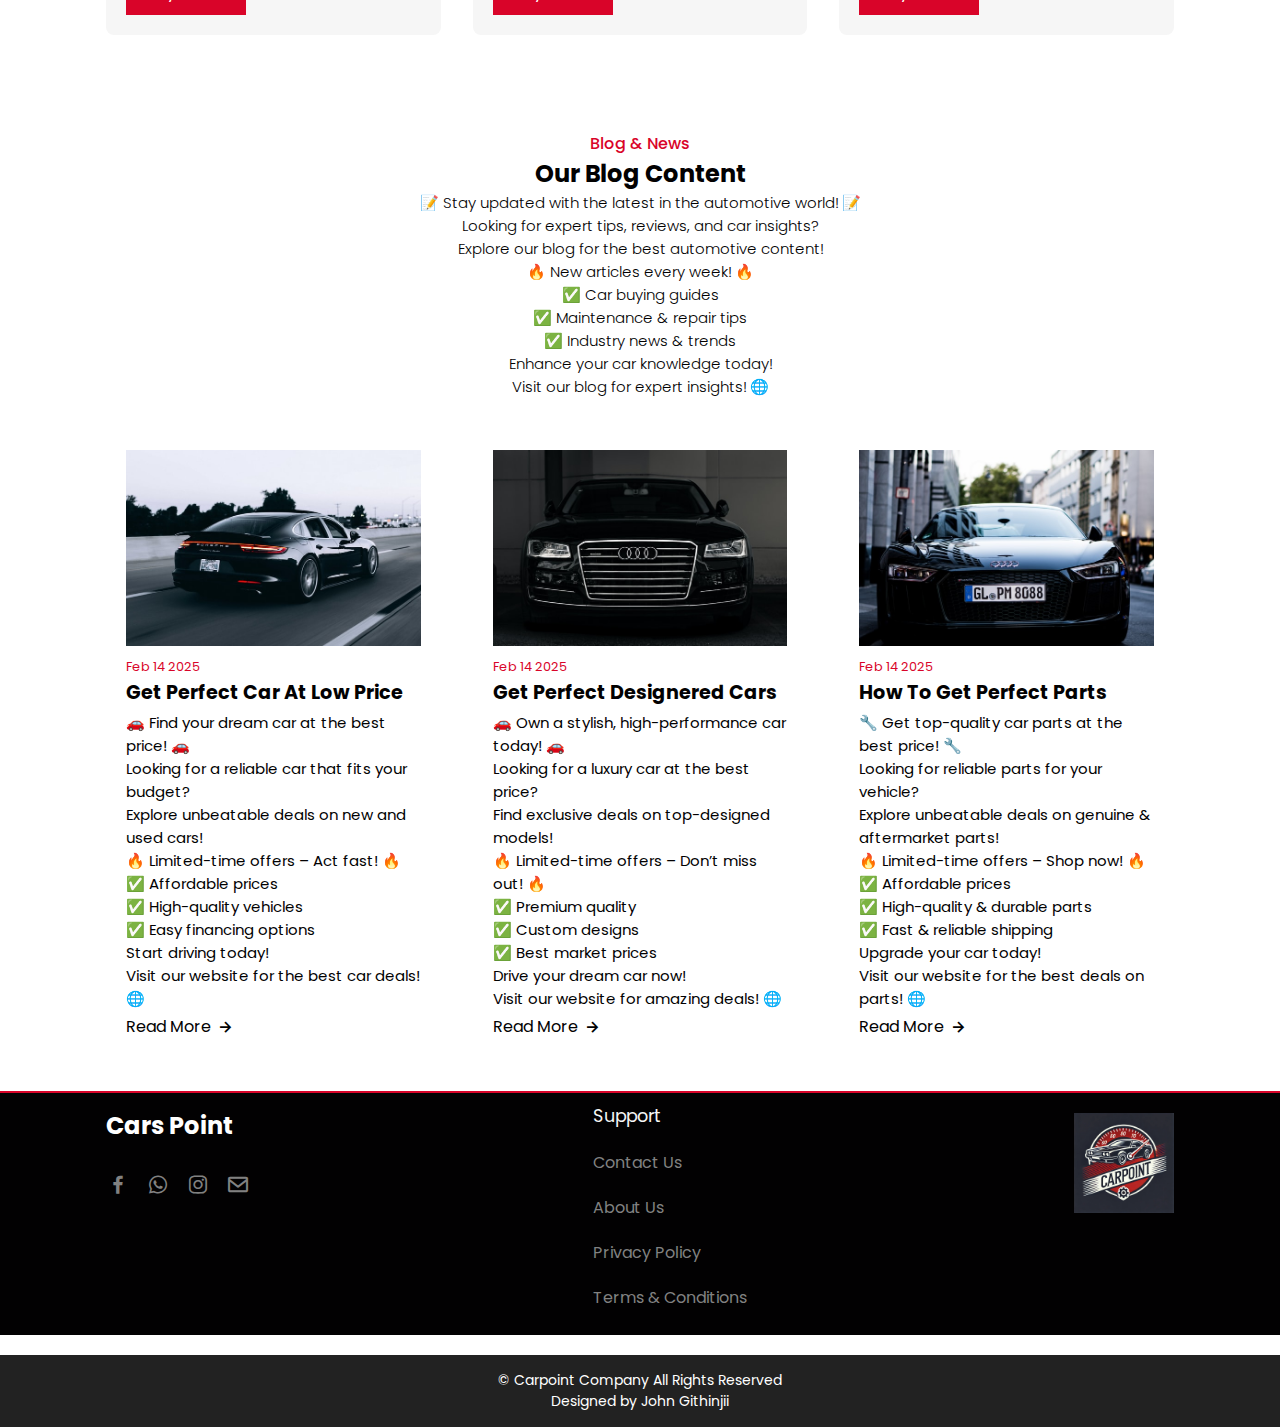
==== commit e304ca11: "Add files via upload" ====
--- a/index.html
+++ b/index.html
@@ -13,11 +13,19 @@
 </head>
 
 <body>
-
     <header>
         <div class="nav container">
-            <i class='bx bx-menu' id="menu-icon"></i>
             <a href="#" class="logo">Car<span>Point</span></a>
+            <div class="nav-right">
+                <i class='bx bx-menu' id="menu-icon"></i>
+                <div class="search-wrapper">
+                    <i class='bx bx-search' id="search-icon"></i>
+                    <div class="search-box">
+                        <input type="text" placeholder="Search..." id="search-input">
+                        <button id="search-button">Search</button>
+                    </div>
+                </div>
+            </div>
             <ul class="navbar">
                 <li><a href="#home" class="active">Home</a></li>
                 <li><a href="#cars">Cars</a></li>
@@ -25,21 +33,15 @@
                 <li><a href="#parts">Parts</a></li>
                 <li><a href="#blog">My Blog</a></li>
             </ul>
-            <div class="search-wrapper">
-                <i class='bx bx-search' id="search-icon"></i>
-                <div class="search-box">
-                    <input type="text" placeholder="Search..." id="search-input">
-                    <button id="search-button">Search</button>
-                </div>
-            </div>
         </div>
     </header>
-
     <section class="home" id="home">
         <div class="home-text">
             <h1>We Have Everything <br>Your <span>Car</span> Needs</h1>
-            Looking for top-quality car parts, accessories, or professional auto services? <br> At <strong><a
-                    href="https://Carpoint.com" target="_blank">Carpoint.com</a></strong>, we’ve got you covered!
+            <p>
+                Looking for top-quality car parts, accessories, or professional auto services? <br> At <strong><a
+                        href="https://Carpoint.com" target="_blank">Carpoint.com</a></strong>, <span
+                    class="highlighted-text">we’ve got you covered!</span>
             </p>
             <ul>
                 <li>✅ Genuine & aftermarket car parts</li>
@@ -48,8 +50,9 @@
                 <li>✅ Fast & reliable shipping</li>
             </ul>
             <p>
-                Upgrade, repair, or customize your ride with ease. <br> Visit <strong><a href="https://Carpoint.com"
-                        target="_blank">Carpoint.com</a></strong> today and keep your car running at its best! 🚀💨
+                Upgrade, repair, or customize your ride with ease. <br> Visit <strong><a
+                        href="https://Carpoint.com" target="_blank">Carpoint.com</a></strong> today and keep your car
+                running at its best! 🚀💨
             </p>
             <a href="discover.html" class="btn" id="discover-btn">Discover Now</a>
         </div>
@@ -134,7 +137,8 @@
 
             <p>Explore our collection today and drive home in style!<br><br></p>
 
-            <p>📍 <strong>Visit Us</strong> | 📞 <strong>Contact Us</strong> | 🌐 <a href="#">Carpoint.com</a></p>
+            <p>📍 <strong>Visit Us</strong> | 📞 <strong>Contact Us</strong> | 🌐 <a href="#">Carpoint.com</a>
+            </p>
         </div>
 
         <a href="about-us.html" class="btn">Learn More</a>
@@ -244,7 +248,8 @@
                 <p>🚗 Find your dream car at the best price! 🚗<br> Looking for a reliable car that fits your budget? <br>
                     Explore unbeatable deals on new and used cars! <br> 🔥 Limited-time offers – Act fast! 🔥<br> ✅
                     Affordable prices <br> ✅ High-quality vehicles
-                    <br> ✅ Easy financing options <br> Start driving today! <br> Visit our website for the best car deals!
+                    <br> ✅ Easy financing options <br> Start driving today! <br> Visit our website for the best car
+                    deals!
                     🌐</p>
                 <a href="#" class="blog-btn">Read More<i class='bx bx-right-arrow-alt'></i></a>
             </div>
@@ -287,19 +292,19 @@
                     <a href="mailto:johngithinji@gmail.com" target="_blank"><i class='bx bx-envelope'></i></a>
                 </div>
             </div>
-    
+
             <div class="footer-box">
                 <h3>Support</h3>
-                <a href="#">Contact Us</a>
-                <a href="#">About Us</a>
+                <a href="mailto:johngithinji@gmail.com">Contact Us</a>
+                <a href="about-us.html">About Us</a> 
                 <a href="#">Privacy&nbsp;Policy</a>
                 <a href="#">Terms & Conditions</a>
             </div>
-    
+
             <div class="footer-box">
                 <img src="img/logo.webp" alt="Car Point" class="footer-logo">
             </div>
-    
+
         </div>
     </section>
 
@@ -329,4 +334,5 @@
     </script>
 
 </body>
+
 </html>--- a/style.css
+++ b/style.css
@@ -1,4 +1,4 @@
-@import url('https://fonts.googleapis.com/css2?family=Parkinsans:wght@300..800&family=Poppins:ital,wght@0,100;0,200;0,300;0,400;0,500;0,600;0,700;0,800;0,900;1,100;1,200;1,300;1,400;1,500;1,600;1,700;1,800;1,900&family=Roboto:ital,wght@0,100;0,300;0,400;0,500;0,700;0,900;1,100;1,300;1,400;1,500;1,700;1,900&display=swap');
+@import url('https://fonts.googleapis.com/css2?family=Parkinsans:wght@300..800&family=Poppins:ital,wght@0,100;0,200;0,300;0,400;0,500;0,600;0,700;0,800;0,900;1,100;1,200;1,300;1,400;1,500;1,600;1,700;1,800;1,900&display=swap');
 * {
     font-family: 'Poppins', sans-serif;
     margin: 0;
@@ -16,6 +16,171 @@
     --bg-color: #fff;
 }
 
+/* ... (rest of your CSS) ... */
+
+header {
+    position: fixed;
+    top: 0;
+    width: 100%;
+    z-index: 1000;
+    transition: background 0.3s ease, box-shadow 0.3s ease;
+    background: rgba(0, 0, 0, 0.85);
+}
+
+header.shadow {
+    box-shadow: 4px 4px 20px rgb(15 54 55 / 20%);
+    transition: 0.5s ease;
+}
+
+.nav.container {
+    display: flex;
+    justify-content: space-between;
+    align-items: center;
+    padding: 10px 20px;
+}
+
+.nav-right {
+    display: flex;
+    align-items: center;
+}
+
+#menu-icon {
+    margin-right: 15px;
+    display: none;
+}
+
+.search-wrapper {
+    position: relative;
+    display: flex;
+    align-items: center;
+}
+
+.search-box {
+    position: absolute;
+    top: 100%;
+    right: 0;
+    transform: translateY(10px);
+    display: none;
+    align-items: center;
+    background: rgba(0, 0, 0, 0.9);
+    border-radius: 8px;
+    padding: 8px;
+    box-shadow: 0 4px 8px rgba(0, 0, 0, 0.4);
+    z-index: 1000;
+    border: 2px solid #ffffff;
+}
+
+.search-box input {
+    border: none;
+    outline: none;
+    padding: 10px;
+    width: 200px;
+    font-size: 16px;
+    color: #ffffff;
+    background: transparent;
+}
+
+.search-box button {
+    border: none;
+    outline: none;
+    padding: 10px 15px;
+    font-size: 16px;
+    background: var(--main-color);
+    color: white;
+    border-radius: 5px;
+    cursor: pointer;
+    transition: 0.3s ease;
+}
+
+.search-box button:hover {
+    background: #fd052f;
+}
+
+.navbar {
+    display: flex;
+    justify-content: center;
+    align-items: center;
+    gap: 1.5rem;
+    padding: 10px 0;
+}
+
+header .navbar a {
+    color: white !important;
+    font-weight: bold;
+    text-shadow: 2px 2px 4px rgba(0, 0, 0, 0.5);
+    transition: color 0.3s ease;
+}
+
+header .navbar a:hover {
+    color: #ffcc00 !important;
+}
+
+header .logo {
+    color: white !important;
+}
+
+header #search-icon {
+    color: white !important;
+}
+
+/* Mobile Navigation */
+@media (max-width: 768px) {
+    #menu-icon {
+        display: block;
+    }
+
+    .nav.container {
+        flex-direction: column;
+        align-items: center;
+        padding: 5px 0;
+    }
+
+    .navbar {
+        display: none;
+        position: absolute;
+        top: 60px;
+        left: 0;
+        width: 100%;
+        background-color: rgba(0, 0, 0, 0.9);
+        text-align: center;
+        z-index: 1000;
+    }
+
+    .navbar.active {
+        display: flex;
+        flex-direction: column;
+        background: #222;
+        padding: 10px;
+        margin-top: 10px;
+    }
+
+    .navbar li {
+        padding: 10px;
+        border-bottom: 1px solid rgba(255, 255, 255, 0.1);
+    }
+
+    .navbar a {
+        color: white;
+        display: block;
+        padding: 10px 15px;
+    }
+
+    .search-box {
+        position: fixed;
+        top: 50px;
+        left: 50%;
+        transform: translateX(-50%);
+        width: 90%;
+        right: auto; /*remove right rule*/
+    }
+
+    .search-box input {
+        width: 150px;
+    }
+}
+
+/* ... (rest of your CSS) ... */
+
 html::-webkit-scrollbar {
     inline-size: 0.5rem;
     background: transparent;
@@ -98,7 +263,6 @@
 }
 
 
-
 .home {
     max-inline-size: 1300px;
     margin: auto;
@@ -106,12 +270,65 @@
     min-block-size: 640px;
     display: flex;
     align-items: center;
-    background: url(img/Background-home.png);
+    background: url(img/background3.png); /* Desktop background image */
     background-repeat: no-repeat;
-    background-size: cover;
-    background-position: center left;
-}
-
+    background-size: cover; 
+    background-position: center; /* Centers the image both vertically and horizontally */
+    position: relative;
+}
+
+.home::before {
+    content: "";
+    position: absolute;
+    top: 0;
+    left: 0;
+    width: 100%;
+    height: 100%;
+    background: transparent; /* Removed overlay on desktop */
+    z-index: 1;
+}
+.home-text {
+    position: relative;
+    z-index: 2;
+    background-color: transparent; /* Removed background color from home-text desktop */
+    padding: 20px;
+    border-radius: 10px;
+}
+
+.home-text h1,
+.home-text ul li,
+.home-text a,
+.home-text strong,
+.home-text p { /* Added .home-text p */
+    color: white; /* Changed text color to white for desktop */
+    text-shadow: 1px 1px 2px rgba(0, 0, 0, 0.8); /* Added text shadow for readability */
+}
+
+.home-text p {
+    /* Removed duplicate color and text-shadow properties */
+    font-weight: 500;
+    letter-spacing: 0.5px;
+    line-height: 1.6;
+}
+
+.home-text strong a {
+    background-color: rgba(255, 255, 255, 0.2);
+    padding: 2px 5px;
+    border-radius: 3px;
+}
+
+.highlighted-text {
+    background-color: rgba(255, 255, 255, 0.3);
+    padding: 3px 8px;
+    border-radius: 5px;
+    font-weight: 600;
+    text-shadow: 2px 2px 3px rgba(0, 0, 0, 0.3); /* Reduced shadow */
+}
+
+/* Mobile Navigation and Background */
+@media (max-width: 768px) {
+    /* ... (rest of your mobile styles) ... */
+}
 .home-text {
     padding-inline-start: 130px;
 }
@@ -895,68 +1112,124 @@
 }
 
 .navbar li {
-    padding: 10px 15px;
+    padding: 10px 25px; /* Increased horizontal padding for spacing */
 }
 
 .navbar a {
     text-decoration: none;
     color: white;
-    font-weight: bold;
+    font-weight: 600; /* Slightly bolder font weight */
+    font-size: 18px; /* Slightly larger font size */
+    transition: color 0.3s; /* Smooth color transition */
+}
+
+.navbar a:hover {
+    color: #ff4d41; /* Color change on hover */
+}
+
+.navbar a::after {
+    content: "";
+    position: absolute;
+    width: 0;
+    height: 2px;
+    background: #ff4d41;
+    left: 0;
+    bottom: -6px;
+    transition: width 0.5s;
+}
+
+.navbar a:hover::after,
+.navbar a.active::after {
+    width: 100%;
+}
+
+.navbar a.active {
+    color: #ff4d41; /* Active link color */
 }
 
 /* 📱 Mobile Navbar Fix */
 @media (max-width: 768px) {
     .nav.container {
-        flex-direction: column;
+        display: flex;
+        justify-content: space-between;
         align-items: center;
-        padding: 5px 0;
+        padding: 10px 20px;
+        background-color: #222;
+        width: 100%;
     }
 
     .navbar {
-        flex-direction: column;
-        text-align: center;
-        width: 100%;
-        margin-top: 5px;
-        position: absolute;
-        top: 100%;
-        left: 0;
-        width: 100%;
-        display: none;
+        display: flex;
+        justify-content: center;
+        align-items: center;
+        width: auto; /* Change from 100% to auto */
+        gap: 1.5rem; /* Ensure consistent spacing */
+    }
+
+    .navbar li {
+        padding: 10px 15px;
     }
 
     .navbar a {
-        display: block;
-        padding: 10px 15px;
-    }
-
-    #menu-icon {
-        display: block;
-        font-size: 24px;
+        text-decoration: none;
         color: white;
-        cursor: pointer;
-    }
-
-    .navbar.active {
-        display: flex;
-        flex-direction: column;
-        background: #222;
-        position: absolute;
-        top: 100%;
-        left: 0;
-        width: 100%;
-        padding: 10px;
-        z-index: 1001;
-        background-color: #222;
-        display: flex;
-        margin-top: 10px; /* added margin-top */
-    }
-
-    .search-box {
-        position: fixed;
-        top: 50px;
-        left: 50%;
-        transform: translateX(-50%);
-        width: 90%;
+        font-weight: bold;
+    }
+
+    /* Mobile Navbar Fix */
+    @media (max-width: 768px) {
+        .nav.container {
+            flex-direction: column;
+            align-items: flex-start; /* Align to the start on mobile */
+            padding: 5px 20px; /* Add some left and right padding */
+        }
+
+        .navbar {
+            flex-direction: column;
+            text-align: left; /* Align text to the left */
+            width: 100%;
+            margin-top: 5px;
+            position: static; /* Change to static */
+            display: none;
+            gap: 0; /* Remove gap */
+        }
+
+        .navbar a {
+            display: block;
+            padding: 10px 15px;
+        }
+
+        #menu-icon {
+            display: block;
+            font-size: 24px;
+            color: white;
+            cursor: pointer;
+        }
+
+        .navbar.active {
+            display: flex;
+            flex-direction: column;
+            background: #222;
+            width: 100%;
+            padding: 10px;
+            z-index: 1001;
+            background-color: #222;
+            margin-top: 10px;
+        }
+
+        .search-box {
+            position: fixed;
+            top: 50px;
+            left: 50%;
+            transform: translateX(-50%);
+            width: 90%;
+        }
+    }
+
+    @media (min-width: 769px) {
+        #menu-icon {
+            display: none;
+        }
     }
 }
 @media (min-width: 769px) {
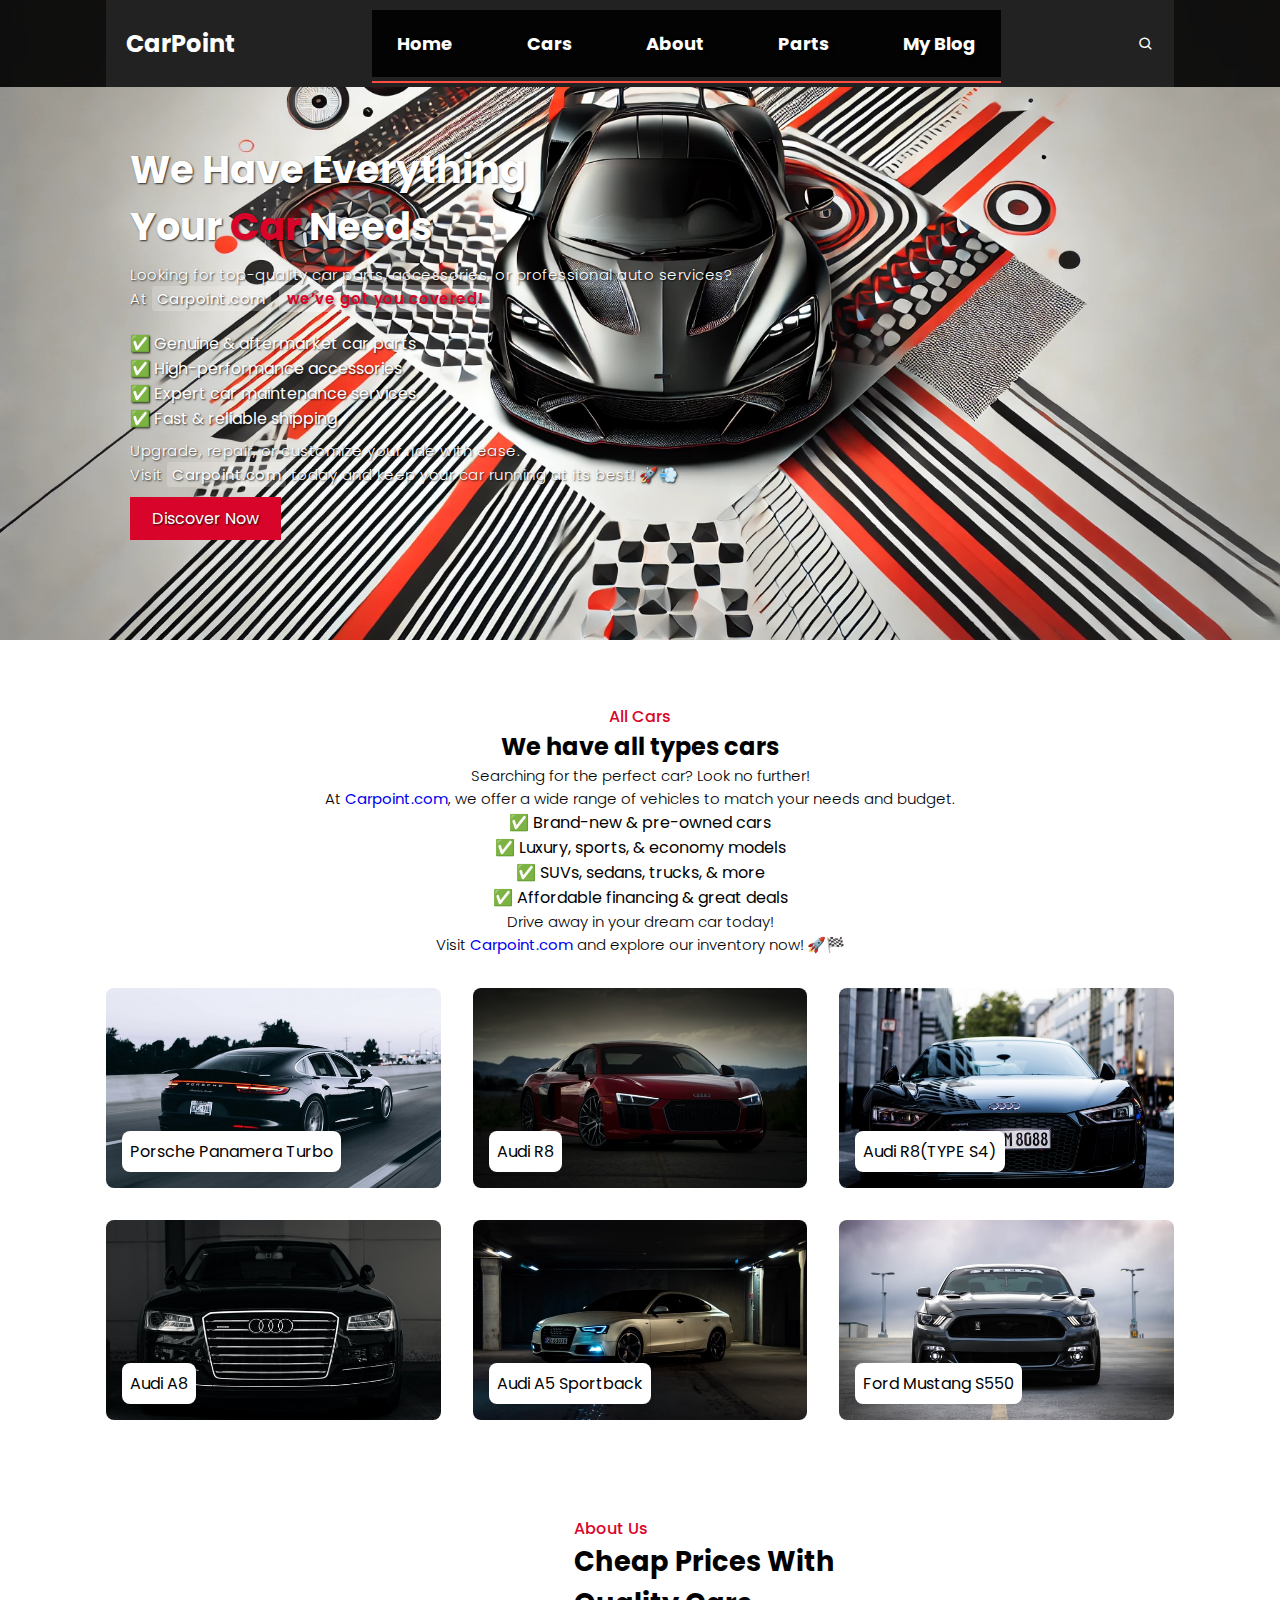
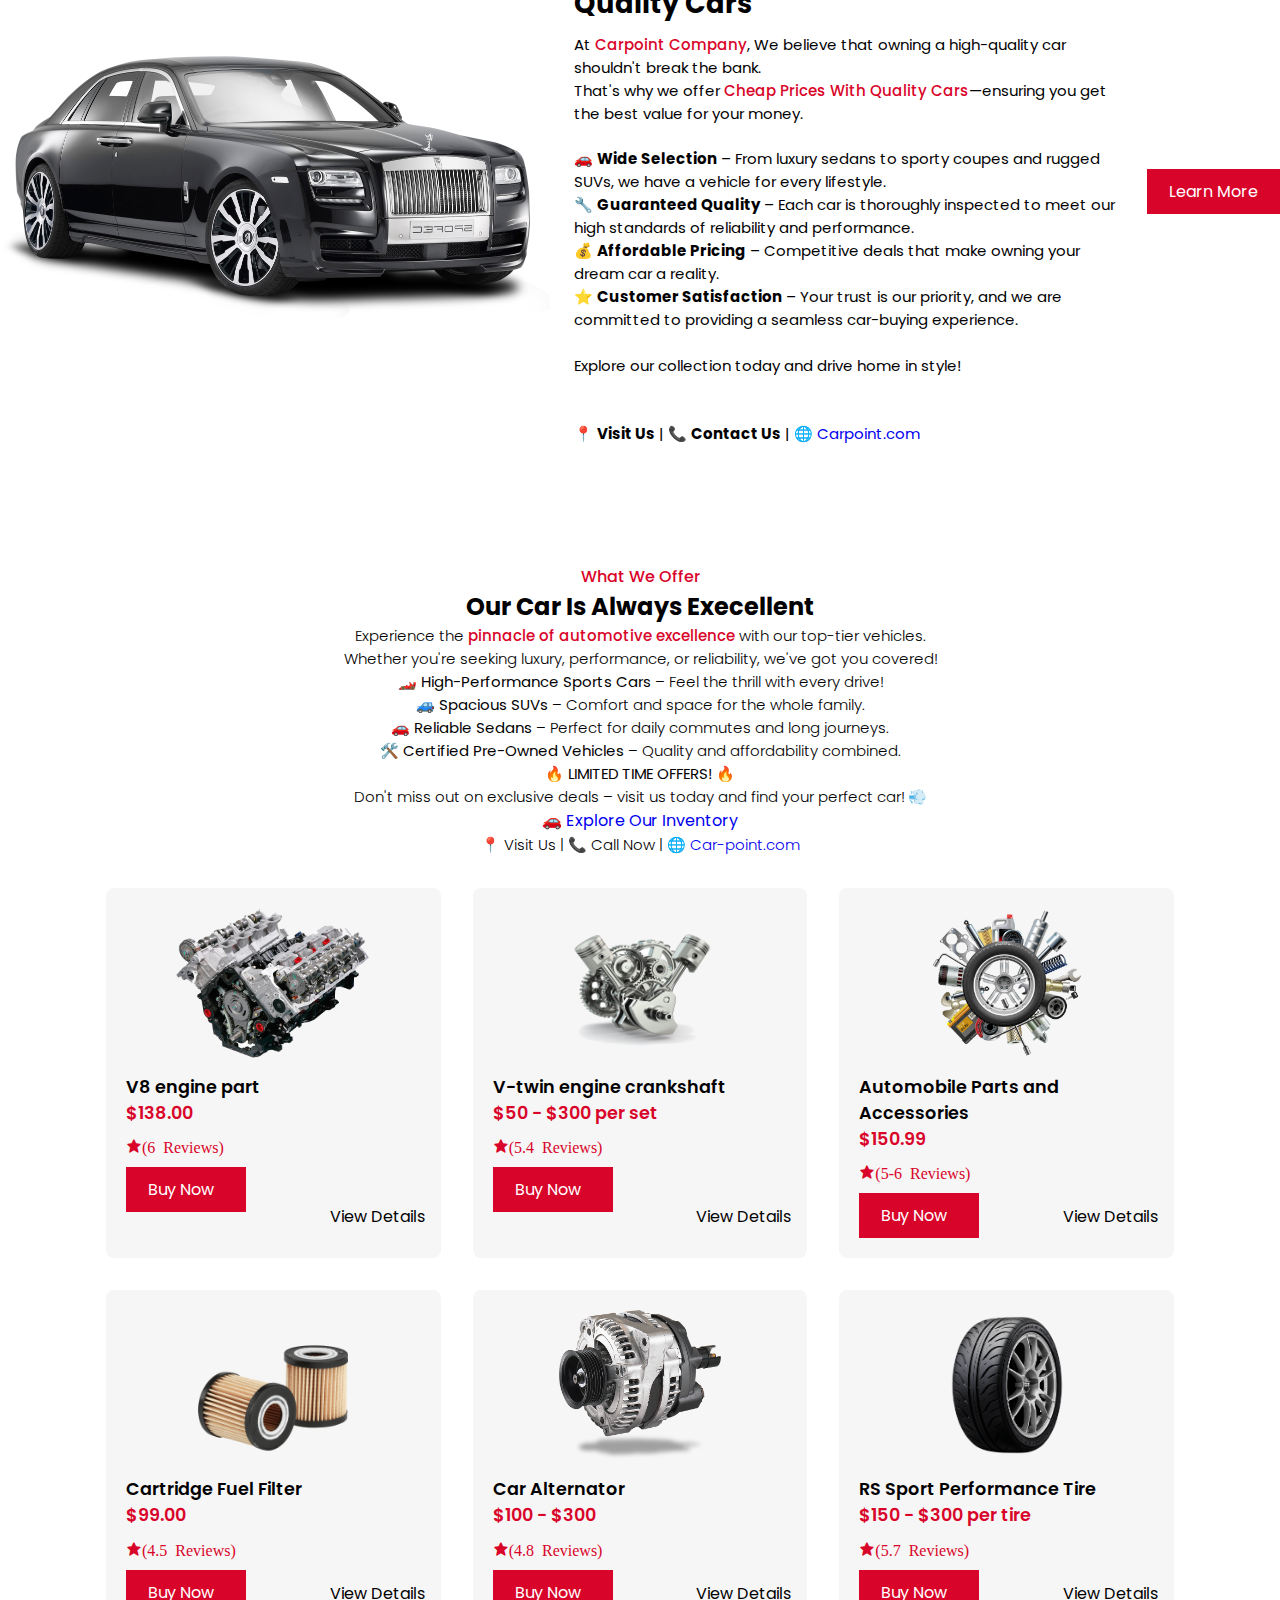
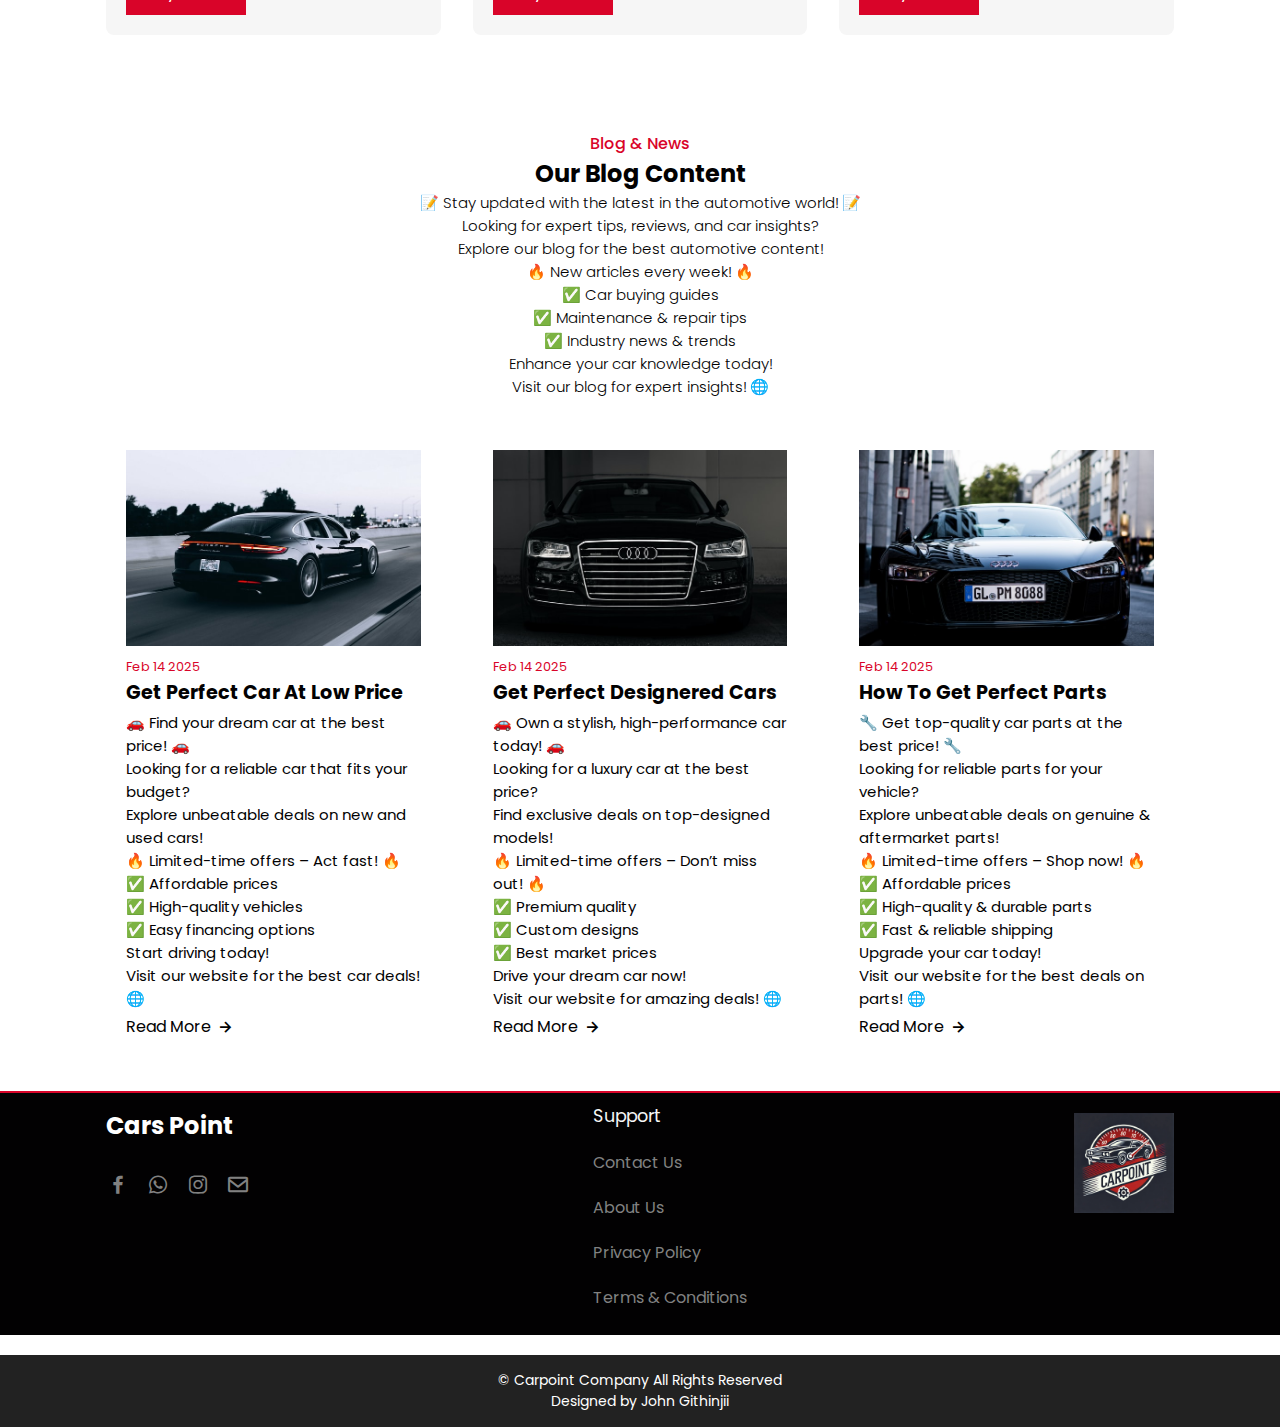
==== commit c38e0144: "Add files via upload" ====
--- a/index.html
+++ b/index.html
@@ -2,336 +2,336 @@
 <html lang="en">
 
 <head>
-    <meta charset="UTF-8">
-    <meta http-equiv="X-UA-Compatible" content="IE=edge">
-    <meta name="viewport" content="width=device-width, initial-scale=1.0">
-    <title>Responsive Car Sale Website</title>
-
-    <link rel="stylesheet" href="style.css">
-
-    <link href='https://unpkg.com/boxicons@2.1.4/css/boxicons.min.css' rel='stylesheet'>
+  <meta charset="UTF-8">
+  <meta http-equiv="X-UA-Compatible" content="IE=edge">
+  <meta name="viewport" content="width=device-width, initial-scale=1.0">
+  <title>Responsive Car Sale Website</title>
+
+  <link rel="stylesheet" href="style.css">
+
+  <link href='https://unpkg.com/boxicons@2.1.4/css/boxicons.min.css' rel='stylesheet'>
 </head>
 
 <body>
     <header>
         <div class="nav container">
             <a href="#" class="logo">Car<span>Point</span></a>
-            <div class="nav-right">
-                <i class='bx bx-menu' id="menu-icon"></i>
-                <div class="search-wrapper">
-                    <i class='bx bx-search' id="search-icon"></i>
-                    <div class="search-box">
-                        <input type="text" placeholder="Search..." id="search-input">
-                        <button id="search-button">Search</button>
-                    </div>
-                </div>
-            </div>
-            <ul class="navbar">
+            <ul class="navbar nav"> 
                 <li><a href="#home" class="active">Home</a></li>
                 <li><a href="#cars">Cars</a></li>
                 <li><a href="#about">About</a></li>
                 <li><a href="#parts">Parts</a></li>
                 <li><a href="#blog">My Blog</a></li>
             </ul>
+            <div class="search-wrapper">
+                <i class='bx bx-search' id="search-icon"></i>
+                <div class="search-box">
+                    <input type="text" placeholder="Search..." id="search-input">
+                    <button id="search-button">Search</button>
+                </div>
+            </div>
+            <div class="nav-right">
+                <i class='bx bx-menu' id="menu-icon"></i>
+            </div>
         </div>
     </header>
-    <section class="home" id="home">
-        <div class="home-text">
-            <h1>We Have Everything <br>Your <span>Car</span> Needs</h1>
-            <p>
-                Looking for top-quality car parts, accessories, or professional auto services? <br> At <strong><a
-                        href="https://Carpoint.com" target="_blank">Carpoint.com</a></strong>, <span
-                    class="highlighted-text">we’ve got you covered!</span>
-            </p>
-            <ul>
-                <li>✅ Genuine & aftermarket car parts</li>
-                <li>✅ High-performance accessories</li>
-                <li>✅ Expert car maintenance services</li>
-                <li>✅ Fast & reliable shipping</li>
-            </ul>
-            <p>
-                Upgrade, repair, or customize your ride with ease. <br> Visit <strong><a
-                        href="https://Carpoint.com" target="_blank">Carpoint.com</a></strong> today and keep your car
-                running at its best! 🚀💨
-            </p>
-            <a href="discover.html" class="btn" id="discover-btn">Discover Now</a>
+  <section class="home" id="home">
+    <div class="home-text">
+      <h1>We Have Everything <br>Your <span>Car</span> Needs</h1>
+      <p>
+        Looking for top-quality car parts, accessories, or professional auto services? <br> At <strong><a
+            href="https://Carpoint.com" target="_blank">Carpoint.com</a></strong>, <span
+          class="highlighted-text">we’ve got you covered!</span>
+      </p>
+      <ul>
+        <li>✅ Genuine & aftermarket car parts</li>
+        <li>✅ High-performance accessories</li>
+        <li>✅ Expert car maintenance services</li>
+        <li>✅ Fast & reliable shipping</li>
+      </ul>
+      <p>
+        Upgrade, repair, or customize your ride with ease. <br> Visit <strong><a
+            href="https://Carpoint.com" target="_blank">Carpoint.com</a></strong> today and keep your car
+        running at its best! 🚀💨
+      </p>
+      <a href="discover.html" class="btn" id="discover-btn">Discover Now</a>
+    </div>
+  </section>
+
+  <section class="cars" id="cars">
+    <div class="heading">
+      <span>All Cars</span>
+      <h2>We have all types cars</h2>
+      <p>
+        Searching for the perfect car? Look no further! <br> At <strong><a href="https://Carpoint.com"
+            target="_blank">Carpoint.com</a></strong>, we offer a wide range of vehicles to match your needs
+        and budget.
+      </p>
+      <ul>
+        <li>✅ Brand-new & pre-owned cars</li>
+        <li>✅ Luxury, sports, & economy models</li>
+        <li>✅ SUVs, sedans, trucks, & more</li>
+        <li>✅ Affordable financing & great deals</li>
+      </ul>
+      <p>
+        Drive away in your dream car today! <br> Visit <strong><a href="https://Carpoint.com"
+            target="_blank">Carpoint.com</a></strong> and explore our inventory now! 🚀🏁
+      </p>
+    </div>
+
+    <div class="cars-container container">
+
+      <div class="box">
+        <img src="img/car1.jpg" alt="">
+        <h2>Porsche Panamera Turbo</h2>
+      </div>
+
+      <div class="box">
+        <img src="img/car2.jpg" alt="">
+        <h2>Audi R8</h2>
+      </div>
+
+      <div class="box">
+        <img src="img/car3.jpg" alt="">
+        <h2>Audi R8(TYPE S4)</h2>
+      </div>
+
+      <div class="box">
+        <img src="img/car4.jpg" alt="">
+        <h2>Audi A8</h2>
+      </div>
+
+      <div class="box">
+        <img src="img/car5.jpg" alt="">
+        <h2>Audi A5 Sportback</h2>
+      </div>
+
+      <div class="box">
+        <img src="img/car6.jpg" alt="">
+        <h2> Ford Mustang S550</h2>
+      </div>
+
+    </div>
+  </section>
+
+  <section class="about contenter" id="about">
+    <div class="about-img">
+      <img src="img/about.png" alt="">
+    </div>
+    <div class="about-text">
+      <span>About Us</span>
+      <h2>Cheap Prices With <br>Quality Cars</h2>
+      <p>At <span class="highlight">Carpoint Company</span>, We believe that owning a high-quality car shouldn't
+        break the bank.<br> That's why we offer <span class="highlight">Cheap Prices With Quality
+          Cars</span>—ensuring you get the best value for your
+        money.
+      </p>
+
+      <p>🚗 <strong>Wide Selection</strong> – From luxury sedans to sporty coupes and rugged SUVs, we have a
+        vehicle for every lifestyle.<br> 🔧 <strong>Guaranteed Quality</strong> – Each car is thoroughly
+        inspected to meet our high standards of reliability
+        and performance.<br> 💰 <strong>Affordable Pricing</strong> – Competitive deals that make owning your
+        dream car a reality.<br> ⭐ <strong>Customer Satisfaction</strong> – Your trust is our priority, and we
+        are committed to providing a seamless
+        car-buying experience.</p>
+
+      <p>Explore our collection today and drive home in style!<br><br></p>
+
+      <p>📍 <strong>Visit Us</strong> | 📞 <strong>Contact Us</strong> | 🌐 <a href="#">Carpoint.com</a>
+      </p>
+    </div>
+
+    <a href="about-us.html" class="btn">Learn More</a>
+    </div>
+  </section>
+
+  <section class="parts" id="parts">
+    <div class="heading">
+      <span>What We Offer</span>
+      <h2>Our Car Is Always Execellent</h2>
+      <p>Experience the <span class="highlight">pinnacle of automotive excellence</span> with our top-tier
+        vehicles.<br> Whether you're seeking luxury, performance, or reliability, we've got you covered!</p>
+
+      <p>🏎️ <strong>High-Performance Sports Cars</strong> – Feel the thrill with every drive!<br> 🚙
+        <strong>Spacious SUVs</strong> – Comfort and space for the whole family.<br> 🚗 <strong>Reliable
+          Sedans</strong> – Perfect for daily commutes and long
+        journeys.
+        <br> 🛠️ <strong>Certified Pre-Owned Vehicles</strong> – Quality and affordability combined.</p>
+
+      <p>🔥 <strong>LIMITED TIME OFFERS!</strong> 🔥<br> Don't miss out on exclusive deals – visit us today
+        and find your perfect car! 💨</p>
+
+      <a href="Car-point-url" class="cta">🚗 Explore Our Inventory</a>
+
+      <p>📍 Visit Us | 📞 Call Now | 🌐 <a href="Car-point-url">Car-point.com</a></p>
+    </div>
+    </div>
+
+    <div class="parts-container container">
+
+
+      <div class="box">
+        <img src="img/part1.png" alt="">
+        <h3> V8 engine part</h3>
+        <span>$138.00</span>
+        <i class='bx bxs-star'>(6 Reviews)</i>
+        <a href="#" class="btn">Buy Now</a>
+        <a href="#" class="details">View Details</a>
+      </div>
+
+      <div class="box">
+        <img src="img/part2.png" alt="">
+        <h3>V-twin engine crankshaft </h3>
+        <span>$50 - $300 per set</span>
+        <i class='bx bxs-star'>(5.4 Reviews)</i>
+        <a href="#" class="btn">Buy Now</a>
+        <a href="#" class="details">View Details</a>
+      </div>
+
+      <div class="box">
+        <img src="img/part3.png" alt="">
+        <h3>Automobile Parts and Accessories</h3>
+        <span>$150.99</span>
+        <i class='bx bxs-star'>(5-6 Reviews)</i>
+        <a href="#" class="btn">Buy Now</a>
+        <a href="#" class="details">View Details</a>
+      </div>
+
+      <div class="box">
+        <img src="img/part4.png" alt="">
+        <h3> Cartridge Fuel Filter</h3>
+        <span> $99.00 </span>
+        <i class='bx bxs-star'>(4.5 Reviews)</i>
+        <a href="#" class="btn">Buy Now</a>
+        <a href="#" class="details">View Details</a>
+      </div>
+
+      <div class="box">
+        <img src="img/part5.png" alt="">
+        <h3>Car Alternator</h3>
+        <span>$100 - $300</span>
+        <i class='bx bxs-star'>(4.8 Reviews)</i>
+        <a href="#" class="btn">Buy Now</a>
+        <a href="#" class="details">View Details</a>
+      </div>
+
+      <div class="box">
+        <img src="img/part6.png" alt="">
+        <h3>RS Sport Performance Tire</h3>
+        <span> $150 - $300 per tire</span>
+        <i class='bx bxs-star'>(5.7 Reviews)</i>
+        <a href="#" class="btn">Buy Now</a>
+        <a href="#" class="details">View Details</a>
+      </div>
+
+    </div>
+  </section>
+
+  <section class="blog" id="blog">
+    <div class="heading">
+      <span>Blog & News</span>
+      <h2> Our Blog Content</h2>
+      <p>📝 Stay updated with the latest in the automotive world! 📝<br> Looking for expert tips, reviews, and car
+        insights? <br> Explore our blog for the best automotive content! <br> 🔥 New articles every week! 🔥<br>
+        ✅ Car buying guides <br> ✅ Maintenance
+        & repair tips <br> ✅ Industry news & trends <br> Enhance your car knowledge today! <br> Visit our blog
+        for expert insights! 🌐</p>
+    </div>
+
+    <div class="blog-container container">
+
+
+      <div class="box">
+        <img src="img/car1.jpg" alt="">
+        <span>Feb 14 2025</span>
+        <h3>Get Perfect Car At Low Price</h3>
+        <p>🚗 Find your dream car at the best price! 🚗<br> Looking for a reliable car that fits your budget? <br>
+          Explore unbeatable deals on new and used cars! <br> 🔥 Limited-time offers – Act fast! 🔥<br> ✅
+          Affordable prices <br> ✅ High-quality vehicles
+          <br> ✅ Easy financing options <br> Start driving today! <br> Visit our website for the best car
+          deals!
+          🌐</p>
+        <a href="#" class="blog-btn">Read More<i class='bx bx-right-arrow-alt'></i></a>
+      </div>
+
+
+      <div class="box">
+        <img src="img/car4.jpg" alt="">
+        <span>Feb 14 2025</span>
+        <h3>Get Perfect Designered Cars</h3>
+        <p>🚗 Own a stylish, high-performance car today! 🚗<br> Looking for a luxury car at the best price? <br>
+          Find exclusive deals on top-designed models! <br> 🔥 Limited-time offers – Don’t miss out! 🔥<br> ✅
+          Premium quality <br> ✅ Custom designs
+          <br> ✅ Best market prices <br> Drive your dream car now! <br> Visit our website for amazing deals!
+          🌐</p>
+        <a href="#" class="blog-btn">Read More<i class='bx bx-right-arrow-alt'></i></a>
+      </div>
+
+      <div class="box">
+        <img src="img/car3.jpg" alt="">
+        <span>Feb 14 2025</span>
+        <h3>How To Get Perfect Parts</h3>
+        <p>🔧 Get top-quality car parts at the best price! 🔧<br> Looking for reliable parts for your vehicle?
+          <br> Explore unbeatable deals on genuine & aftermarket parts! <br> 🔥 Limited-time offers – Shop now!
+          🔥<br> ✅ Affordable prices <br> ✅ High-quality
+          & durable parts <br> ✅ Fast & reliable shipping <br> Upgrade your car today! <br> Visit our website
+          for the best deals on parts! 🌐</p>
+        <a href="#" class="blog-btn">Read More<i class='bx bx-right-arrow-alt'></i></a>
+      </div>
+
+    </div>
+  </section>
+  <section class="footer">
+    <div class="footer-container container">
+      <div class="footer-box">
+        <a href="index.html" class="logo">Cars <span>Point</span></a>
+        <div class="social">
+          <a href="https://www.facebook.com/JasonReeper" target="_blank"><i class='bx bxl-facebook'></i></a>
+          <a href="https://wa.me/254792533348" target="_blank"><i class='bx bxl-whatsapp'></i></a>
+          <a href="https://www.instagram.com/reeper.jason" target="_blank"><i class='bx bxl-instagram'></i></a>
+          <a href="mailto:johngithinji@gmail.com" target="_blank"><i class='bx bx-envelope'></i></a>
         </div>
-    </section>
-
-    <section class="cars" id="cars">
-        <div class="heading">
-            <span>All Cars</span>
-            <h2>We have all types cars</h2>
-            <p>
-                Searching for the perfect car? Look no further! <br> At <strong><a href="https://Carpoint.com"
-                        target="_blank">Carpoint.com</a></strong>, we offer a wide range of vehicles to match your needs
-                and budget.
-            </p>
-            <ul>
-                <li>✅ Brand-new & pre-owned cars</li>
-                <li>✅ Luxury, sports, & economy models</li>
-                <li>✅ SUVs, sedans, trucks, & more</li>
-                <li>✅ Affordable financing & great deals</li>
-            </ul>
-            <p>
-                Drive away in your dream car today! <br> Visit <strong><a href="https://Carpoint.com"
-                        target="_blank">Carpoint.com</a></strong> and explore our inventory now! 🚀🏁
-            </p>
-        </div>
-
-        <div class="cars-container container">
-
-            <div class="box">
-                <img src="img/car1.jpg" alt="">
-                <h2>Porsche Panamera Turbo</h2>
-            </div>
-
-            <div class="box">
-                <img src="img/car2.jpg" alt="">
-                <h2>Audi R8</h2>
-            </div>
-
-            <div class="box">
-                <img src="img/car3.jpg" alt="">
-                <h2>Audi R8(TYPE S4)</h2>
-            </div>
-
-            <div class="box">
-                <img src="img/car4.jpg" alt="">
-                <h2>Audi A8</h2>
-            </div>
-
-            <div class="box">
-                <img src="img/car5.jpg" alt="">
-                <h2>Audi A5 Sportback</h2>
-            </div>
-
-            <div class="box">
-                <img src="img/car6.jpg" alt="">
-                <h2> Ford Mustang S550</h2>
-            </div>
-
-        </div>
-    </section>
-
-    <section class="about contenter" id="about">
-        <div class="about-img">
-            <img src="img/about.png" alt="">
-        </div>
-        <div class="about-text">
-            <span>About Us</span>
-            <h2>Cheap Prices With <br>Quality Cars</h2>
-            <p>At <span class="highlight">Carpoint Company</span>, We believe that owning a high-quality car shouldn't
-                break the bank.<br> That's why we offer <span class="highlight">Cheap Prices With Quality
-                    Cars</span>—ensuring you get the best value for your
-                money.
-            </p>
-
-            <p>🚗 <strong>Wide Selection</strong> – From luxury sedans to sporty coupes and rugged SUVs, we have a
-                vehicle for every lifestyle.<br> 🔧 <strong>Guaranteed Quality</strong> – Each car is thoroughly
-                inspected to meet our high standards of reliability
-                and performance.<br> 💰 <strong>Affordable Pricing</strong> – Competitive deals that make owning your
-                dream car a reality.<br> ⭐ <strong>Customer Satisfaction</strong> – Your trust is our priority, and we
-                are committed to providing a seamless
-                car-buying experience.</p>
-
-            <p>Explore our collection today and drive home in style!<br><br></p>
-
-            <p>📍 <strong>Visit Us</strong> | 📞 <strong>Contact Us</strong> | 🌐 <a href="#">Carpoint.com</a>
-            </p>
-        </div>
-
-        <a href="about-us.html" class="btn">Learn More</a>
-        </div>
-    </section>
-
-    <section class="parts" id="parts">
-        <div class="heading">
-            <span>What We Offer</span>
-            <h2>Our Car Is Always Execellent</h2>
-            <p>Experience the <span class="highlight">pinnacle of automotive excellence</span> with our top-tier
-                vehicles.<br> Whether you're seeking luxury, performance, or reliability, we've got you covered!</p>
-
-            <p>🏎️ <strong>High-Performance Sports Cars</strong> – Feel the thrill with every drive!<br> 🚙
-                <strong>Spacious SUVs</strong> – Comfort and space for the whole family.<br> 🚗 <strong>Reliable
-                    Sedans</strong> – Perfect for daily commutes and long
-                journeys.
-                <br> 🛠️ <strong>Certified Pre-Owned Vehicles</strong> – Quality and affordability combined.</p>
-
-            <p>🔥 <strong>LIMITED TIME OFFERS!</strong> 🔥<br> Don't miss out on exclusive deals – visit us today
-                and find your perfect car! 💨</p>
-
-            <a href="Car-point-url" class="cta">🚗 Explore Our Inventory</a>
-
-            <p>📍 Visit Us | 📞 Call Now | 🌐 <a href="Car-point-url">Car-point.com</a></p>
-        </div>
-        </div>
-
-        <div class="parts-container container">
-
-
-            <div class="box">
-                <img src="img/part1.png" alt="">
-                <h3> V8 engine part</h3>
-                <span>$138.00</span>
-                <i class='bx bxs-star'>(6 Reviews)</i>
-                <a href="#" class="btn">Buy Now</a>
-                <a href="#" class="details">View Details</a>
-            </div>
-
-            <div class="box">
-                <img src="img/part2.png" alt="">
-                <h3>V-twin engine crankshaft </h3>
-                <span>$50 - $300 per set</span>
-                <i class='bx bxs-star'>(5.4 Reviews)</i>
-                <a href="#" class="btn">Buy Now</a>
-                <a href="#" class="details">View Details</a>
-            </div>
-
-            <div class="box">
-                <img src="img/part3.png" alt="">
-                <h3>Automobile Parts and Accessories</h3>
-                <span>$150.99</span>
-                <i class='bx bxs-star'>(5-6 Reviews)</i>
-                <a href="#" class="btn">Buy Now</a>
-                <a href="#" class="details">View Details</a>
-            </div>
-
-            <div class="box">
-                <img src="img/part4.png" alt="">
-                <h3> Cartridge Fuel Filter</h3>
-                <span> $99.00 </span>
-                <i class='bx bxs-star'>(4.5 Reviews)</i>
-                <a href="#" class="btn">Buy Now</a>
-                <a href="#" class="details">View Details</a>
-            </div>
-
-            <div class="box">
-                <img src="img/part5.png" alt="">
-                <h3>Car Alternator</h3>
-                <span>$100 - $300</span>
-                <i class='bx bxs-star'>(4.8 Reviews)</i>
-                <a href="#" class="btn">Buy Now</a>
-                <a href="#" class="details">View Details</a>
-            </div>
-
-            <div class="box">
-                <img src="img/part6.png" alt="">
-                <h3>RS Sport Performance Tire</h3>
-                <span> $150 - $300 per tire</span>
-                <i class='bx bxs-star'>(5.7 Reviews)</i>
-                <a href="#" class="btn">Buy Now</a>
-                <a href="#" class="details">View Details</a>
-            </div>
-
-        </div>
-    </section>
-
-    <section class="blog" id="blog">
-        <div class="heading">
-            <span>Blog & News</span>
-            <h2> Our Blog Content</h2>
-            <p>📝 Stay updated with the latest in the automotive world! 📝<br> Looking for expert tips, reviews, and car
-                insights? <br> Explore our blog for the best automotive content! <br> 🔥 New articles every week! 🔥<br>
-                ✅ Car buying guides <br> ✅ Maintenance
-                & repair tips <br> ✅ Industry news & trends <br> Enhance your car knowledge today! <br> Visit our blog
-                for expert insights! 🌐</p>
-        </div>
-
-        <div class="blog-container container">
-
-
-            <div class="box">
-                <img src="img/car1.jpg" alt="">
-                <span>Feb 14 2025</span>
-                <h3>Get Perfect Car At Low Price</h3>
-                <p>🚗 Find your dream car at the best price! 🚗<br> Looking for a reliable car that fits your budget? <br>
-                    Explore unbeatable deals on new and used cars! <br> 🔥 Limited-time offers – Act fast! 🔥<br> ✅
-                    Affordable prices <br> ✅ High-quality vehicles
-                    <br> ✅ Easy financing options <br> Start driving today! <br> Visit our website for the best car
-                    deals!
-                    🌐</p>
-                <a href="#" class="blog-btn">Read More<i class='bx bx-right-arrow-alt'></i></a>
-            </div>
-
-
-            <div class="box">
-                <img src="img/car4.jpg" alt="">
-                <span>Feb 14 2025</span>
-                <h3>Get Perfect Designered Cars</h3>
-                <p>🚗 Own a stylish, high-performance car today! 🚗<br> Looking for a luxury car at the best price? <br>
-                    Find exclusive deals on top-designed models! <br> 🔥 Limited-time offers – Don’t miss out! 🔥<br> ✅
-                    Premium quality <br> ✅ Custom designs
-                    <br> ✅ Best market prices <br> Drive your dream car now! <br> Visit our website for amazing deals!
-                    🌐</p>
-                <a href="#" class="blog-btn">Read More<i class='bx bx-right-arrow-alt'></i></a>
-            </div>
-
-            <div class="box">
-                <img src="img/car3.jpg" alt="">
-                <span>Feb 14 2025</span>
-                <h3>How To Get Perfect Parts</h3>
-                <p>🔧 Get top-quality car parts at the best price! 🔧<br> Looking for reliable parts for your vehicle?
-                    <br> Explore unbeatable deals on genuine & aftermarket parts! <br> 🔥 Limited-time offers – Shop now!
-                    🔥<br> ✅ Affordable prices <br> ✅ High-quality
-                    & durable parts <br> ✅ Fast & reliable shipping <br> Upgrade your car today! <br> Visit our website
-                    for the best deals on parts! 🌐</p>
-                <a href="#" class="blog-btn">Read More<i class='bx bx-right-arrow-alt'></i></a>
-            </div>
-
-        </div>
-    </section>
-    <section class="footer">
-        <div class="footer-container container">
-            <div class="footer-box">
-                <a href="index.html" class="logo">Cars <span>Point</span></a>
-                <div class="social">
-                    <a href="https://www.facebook.com/JasonReeper" target="_blank"><i class='bx bxl-facebook'></i></a>
-                    <a href="https://wa.me/254792533348" target="_blank"><i class='bx bxl-whatsapp'></i></a>
-                    <a href="https://www.instagram.com/reeper.jason" target="_blank"><i class='bx bxl-instagram'></i></a>
-                    <a href="mailto:johngithinji@gmail.com" target="_blank"><i class='bx bx-envelope'></i></a>
-                </div>
-            </div>
-
-            <div class="footer-box">
-                <h3>Support</h3>
-                <a href="mailto:johngithinji@gmail.com">Contact Us</a>
-                <a href="about-us.html">About Us</a> 
-                <a href="#">Privacy&nbsp;Policy</a>
-                <a href="#">Terms & Conditions</a>
-            </div>
-
-            <div class="footer-box">
-                <img src="img/logo.webp" alt="Car Point" class="footer-logo">
-            </div>
-
-        </div>
-    </section>
-
-    <div class="copy-right">
-        <p>&#169; Carpoint Company All Rights Reserved</p>
-        <p>Designed by John Githinjii</p>
-    </div>
-
-    <script src="main.js"></script>
-
-
-    <button id="goUpBtn" onclick="scrollToTop()">⬆ Go Up</button>
-
-    <script>
-        function scrollToTop() {
-            window.scrollTo({ top: 0, behavior: 'smooth' });
-        }
-
-        window.addEventListener("scroll", function () {
-            let goUpBtn = document.getElementById("goUpBtn");
-            if (window.scrollY > 300) {
-                goUpBtn.classList.add("show");
-            } else {
-                goUpBtn.classList.remove("show");
-            }
-        });
-    </script>
+      </div>
+
+      <div class="footer-box">
+        <h3>Support</h3>
+        <a href="mailto:johngithinji@gmail.com">Contact Us</a>
+        <a href="about-us.html">About Us</a>
+        <a href="#">Privacy&nbsp;Policy</a>
+        <a href="#">Terms & Conditions</a>
+      </div>
+
+      <div class="footer-box">
+        <img src="img/logo.webp" alt="Car Point" class="footer-logo">
+      </div>
+
+    </div>
+  </section>
+
+  <div class="copy-right">
+    <p>&#169; Carpoint Company All Rights Reserved</p>
+    <p>Designed by John Githinjii</p>
+  </div>
+
+  <script src="main.js"></script>
+
+
+  <button id="goUpBtn" onclick="scrollToTop()">⬆ Go Up</button>
+
+  <script>
+    function scrollToTop() {
+      window.scrollTo({ top: 0, behavior: 'smooth' });
+    }
+
+    window.addEventListener("scroll", function () {
+      let goUpBtn = document.getElementById("goUpBtn");
+      if (window.scrollY > 300) {
+        goUpBtn.classList.add("show");
+      } else {
+        goUpBtn.classList.remove("show");
+      }
+    });
+  </script>
 
 </body>
 
--- a/style.css
+++ b/style.css
@@ -27,11 +27,6 @@
     background: rgba(0, 0, 0, 0.85);
 }
 
-header.shadow {
-    box-shadow: 4px 4px 20px rgb(15 54 55 / 20%);
-    transition: 0.5s ease;
-}
-
 .nav.container {
     display: flex;
     justify-content: space-between;
@@ -98,30 +93,38 @@
 
 .navbar {
     display: flex;
-    justify-content: center;
+    justify-content: center; /* Keep the links centered */
     align-items: center;
     gap: 1.5rem;
     padding: 10px 0;
-}
-
-header .navbar a {
-    color: white !important;
+  }
+  
+  .nav.container .logo { /* More specific selector for the logo */
+    margin-right: auto; /* Push the logo to the left */
+  }
+  
+  .search-wrapper { 
+    margin-left: auto; /* Push the search to the right */
+  }
+  
+  header .navbar a {
+    color: white;
     font-weight: bold;
     text-shadow: 2px 2px 4px rgba(0, 0, 0, 0.5);
     transition: color 0.3s ease;
-}
-
-header .navbar a:hover {
+  }
+  
+  header .navbar a:hover {
     color: #ffcc00 !important;
-}
-
-header .logo {
+  }
+  
+  header .logo {
     color: white !important;
-}
-
-header #search-icon {
+  }
+  
+  header #search-icon {
     color: white !important;
-}
+  }
 
 /* Mobile Navigation */
 @media (max-width: 768px) {
@@ -222,12 +225,6 @@
     background: rgba(0, 0, 0, 0.85);
 }
 
-header.shadow {
-    background: var(--bg-color);
-    box-shadow: 4px 4px 20px rgb(15 54 55 / 20%);
-    transition: 0.5s ease;
-}
-
 .nav.container {
     display: flex;
     justify-content: space-between;
@@ -244,7 +241,7 @@
 }
 
 header .navbar a {
-    color: white !important;
+    color: white;
     font-weight: bold;
     text-shadow: 2px 2px 4px rgba(0, 0, 0, 0.5);
     transition: color 0.3s ease;
@@ -261,7 +258,6 @@
 header #search-icon {
     color: white !important;
 }
-
 
 .home {
     max-inline-size: 1300px;
@@ -272,9 +268,19 @@
     align-items: center;
     background: url(img/background3.png); /* Desktop background image */
     background-repeat: no-repeat;
-    background-size: cover; 
-    background-position: center; /* Centers the image both vertically and horizontally */
+    background-size: cover;
+    background-position: center;
     position: relative;
+}
+
+@media (max-width: 768px) {
+    .home {
+        background: url(img/background\ 2.webp); /* Mobile background image (corrected path) */
+        background-repeat: no-repeat;
+        background-size: cover;
+        background-position: center;
+    }
+    /* Add other mobile styles here if needed */
 }
 
 .home::before {
@@ -287,6 +293,7 @@
     background: transparent; /* Removed overlay on desktop */
     z-index: 1;
 }
+
 .home-text {
     position: relative;
     z-index: 2;
@@ -299,13 +306,12 @@
 .home-text ul li,
 .home-text a,
 .home-text strong,
-.home-text p { /* Added .home-text p */
+.home-text p {
     color: white; /* Changed text color to white for desktop */
     text-shadow: 1px 1px 2px rgba(0, 0, 0, 0.8); /* Added text shadow for readability */
 }
 
 .home-text p {
-    /* Removed duplicate color and text-shadow properties */
     font-weight: 500;
     letter-spacing: 0.5px;
     line-height: 1.6;
@@ -323,11 +329,6 @@
     border-radius: 5px;
     font-weight: 600;
     text-shadow: 2px 2px 3px rgba(0, 0, 0, 0.3); /* Reduced shadow */
-}
-
-/* Mobile Navigation and Background */
-@media (max-width: 768px) {
-    /* ... (rest of your mobile styles) ... */
 }
 .home-text {
     padding-inline-start: 130px;
@@ -1053,11 +1054,6 @@
     background: rgba(0, 0, 0, 0.9); /* Consistent dark background */
 }
 
-header.shadow {
-    /* background: var(--bg-color); Remove background color */
-    box-shadow: 4px 4px 20px rgb(15 54 55 / 20%);
-    transition: 0.5s ease;
-}
 .logo {
     font-size: 1.5rem;
     font-weight: bold;
@@ -1075,16 +1071,19 @@
     color: #ffcc00; /* Link color on hover */
 }
 header.shadow .logo {
-    color: black; /* Logo color when scrolled */
+  color: black; /* Logo color when scrolled */
 }
 
 header.shadow .logo span {
-    color: #d90429; /* Keeps 'Point' in red */
-}
-
-header.shadow {
-    background: rgba(0, 0, 0, 0.85) !important;
-}
+  color: #d90429; /* Keeps 'Point' in red */
+}
+
+header.shadow { 
+  /* background: rgba(0, 0, 0, 0.85) !important; Remove this line */
+  box-shadow: 4px 4px 20px rgb(15 54 55 / 20%);
+  transition: 0.5s ease;
+}
+
 .navbar {
     display: flex;
     justify-content: center;
@@ -1092,39 +1091,43 @@
     gap: 1.5rem; /* Adjust spacing */
     padding: 10px 0;
 }
-/* 🌟 Fix Navbar Alignment & Centering */
-/* Center the navbar */
+/* ... (rest of your CSS) ... */
+
+/* Navbar Styles (Consolidated - Desktop Only) */
+/* Navbar Styles (Consolidated - Desktop Only) */
 .nav.container {
     display: flex;
     justify-content: space-between;
     align-items: center;
     padding: 10px 20px;
     background-color: #222;
-    width: 100%; /* Add this line */
-}
-
-/* Ensure the navigation menu is centered */
+    width: 100%;
+}
+
 .navbar {
     display: flex;
     justify-content: center;
     align-items: center;
-    width: 100%;
+    gap: 1.5rem;
+    padding: 10px 0;
 }
 
 .navbar li {
-    padding: 10px 25px; /* Increased horizontal padding for spacing */
+    display: flex;
+    align-items: center;
+    padding: 10px 25px;
 }
 
 .navbar a {
     text-decoration: none;
     color: white;
-    font-weight: 600; /* Slightly bolder font weight */
-    font-size: 18px; /* Slightly larger font size */
-    transition: color 0.3s; /* Smooth color transition */
+    font-weight: 600;
+    font-size: 18px;
+    transition: color 0.3s;
 }
 
 .navbar a:hover {
-    color: #ff4d41; /* Color change on hover */
+    color: #ff4d41;
 }
 
 .navbar a::after {
@@ -1144,92 +1147,144 @@
 }
 
 .navbar a.active {
-    color: #ff4d41; /* Active link color */
-}
-
+    color: #ff4d41;
+}
+
+.nav-right {
+    display: flex;
+    align-items: center;
+}
+
+#menu-icon {
+    margin-right: 15px;
+    display: none;
+}
+
+.search-wrapper {
+    position: relative;
+    display: flex;
+    align-items: center;
+    margin-left: auto; /* Pushes the search to the right */
+}
+
+.search-box {
+    position: absolute;
+    top: 100%;
+    right: 0;
+    transform: translateY(10px);
+    display: none;
+    align-items: center;
+    background: rgba(0, 0, 0, 0.9);
+    border-radius: 8px;
+    padding: 8px;
+    box-shadow: 0 4px 8px rgba(0, 0, 0, 0.4);
+    z-index: 1000;
+    border: 2px solid #ffffff;
+}
+
+.search-box input {
+    border: none;
+    outline: none;
+    padding: 10px;
+    width: 200px;
+    font-size: 16px;
+    color: #ffffff;
+    background: transparent;
+}
+
+.search-box button {
+    background-color: #ff4d41; /* Match the hover color of the links */
+    color: white;
+    border: none;
+    padding: 10px 15px;
+    cursor: pointer;
+    border-radius: 5px;
+    font-size: 16px;
+    margin-left: 5px;
+    transition: background-color 0.3s ease;
+}
+
+.search-box button:hover {
+    background-color: #c0392b; /* Slightly darker shade on hover */
+}
+
+.nav.container .logo {
+    margin-right: auto; /* Pushes the logo to the left */
+}
+
+header .navbar a {
+    color: white;
+    font-weight: bold;
+    text-shadow: 2px 2px 4px rgba(0, 0, 0, 0.5);
+    transition: color 0.3s ease;
+}
+
+header .navbar a:hover {
+    color: #ffcc00;
+}
+
+header .logo {
+    color: white;
+}
+
+header #search-icon {
+    color: white;
+}
+
+/* ... (rest of your CSS) ... */
 /* 📱 Mobile Navbar Fix */
 @media (max-width: 768px) {
     .nav.container {
+        flex-direction: column;
+        align-items: flex-start;
+        padding: 5px 20px;
+    }
+
+    .navbar {
+        flex-direction: column;
+        text-align: left;
+        width: 100%;
+        margin-top: 5px;
+        position: static;
+        display: none;
+        gap: 0;
+    }
+
+    .navbar a {
+        display: block;
+        padding: 10px 15px;
+    }
+
+    #menu-icon {
+        display: block;
+        font-size: 24px;
+        color: white;
+        cursor: pointer;
+    }
+
+    .navbar.active {
         display: flex;
-        justify-content: space-between;
-        align-items: center;
-        padding: 10px 20px;
+        flex-direction: column;
+        background: #222;
+        width: 100%;
+        padding: 10px;
+        z-index: 1001;
         background-color: #222;
-        width: 100%;
-    }
-
-    .navbar {
-        display: flex;
-        justify-content: center;
-        align-items: center;
-        width: auto; /* Change from 100% to auto */
-        gap: 1.5rem; /* Ensure consistent spacing */
-    }
-
-    .navbar li {
-        padding: 10px 15px;
-    }
-
-    .navbar a {
-        text-decoration: none;
-        color: white;
-        font-weight: bold;
-    }
-
-    /* Mobile Navbar Fix */
-    @media (max-width: 768px) {
-        .nav.container {
-            flex-direction: column;
-            align-items: flex-start; /* Align to the start on mobile */
-            padding: 5px 20px; /* Add some left and right padding */
-        }
-
-        .navbar {
-            flex-direction: column;
-            text-align: left; /* Align text to the left */
-            width: 100%;
-            margin-top: 5px;
-            position: static; /* Change to static */
-            display: none;
-            gap: 0; /* Remove gap */
-        }
-
-        .navbar a {
-            display: block;
-            padding: 10px 15px;
-        }
-
-        #menu-icon {
-            display: block;
-            font-size: 24px;
-            color: white;
-            cursor: pointer;
-        }
-
-        .navbar.active {
-            display: flex;
-            flex-direction: column;
-            background: #222;
-            width: 100%;
-            padding: 10px;
-            z-index: 1001;
-            background-color: #222;
-            margin-top: 10px;
-        }
-
-        .search-box {
-            position: fixed;
-            top: 50px;
-            left: 50%;
-            transform: translateX(-50%);
-            width: 90%;
-        }
-    }
-
-    @media (min-width: 769px) {
-        #menu-icon {
-            display: none;
-        }
+        margin-top: 10px;
+    }
+
+    .search-box {
+        position: fixed;
+        top: 50px;
+        left: 50%;
+        transform: translateX(-50%);
+        width: 90%;
+    }
+}
+
+@media (min-width: 769px) {
+    #menu-icon {
+        display: none;
     }
 }
 @media (min-width: 769px) {
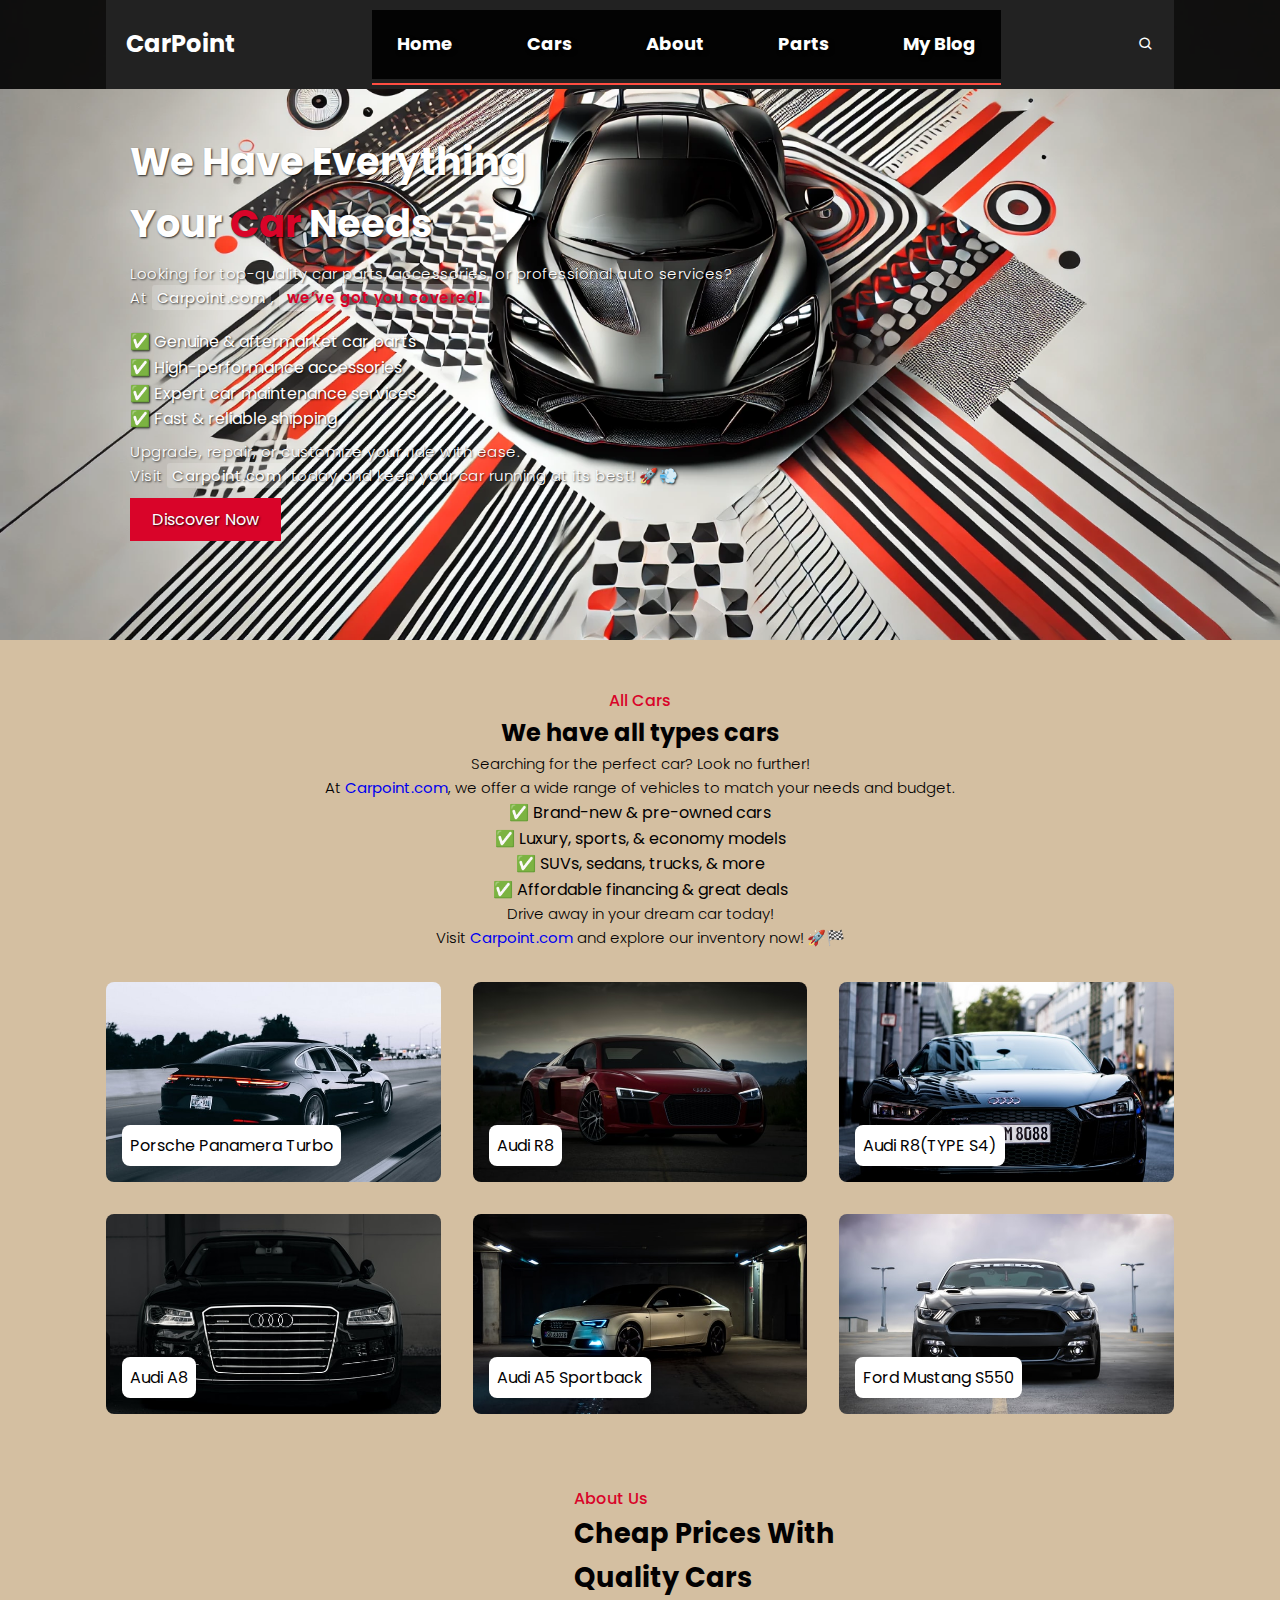
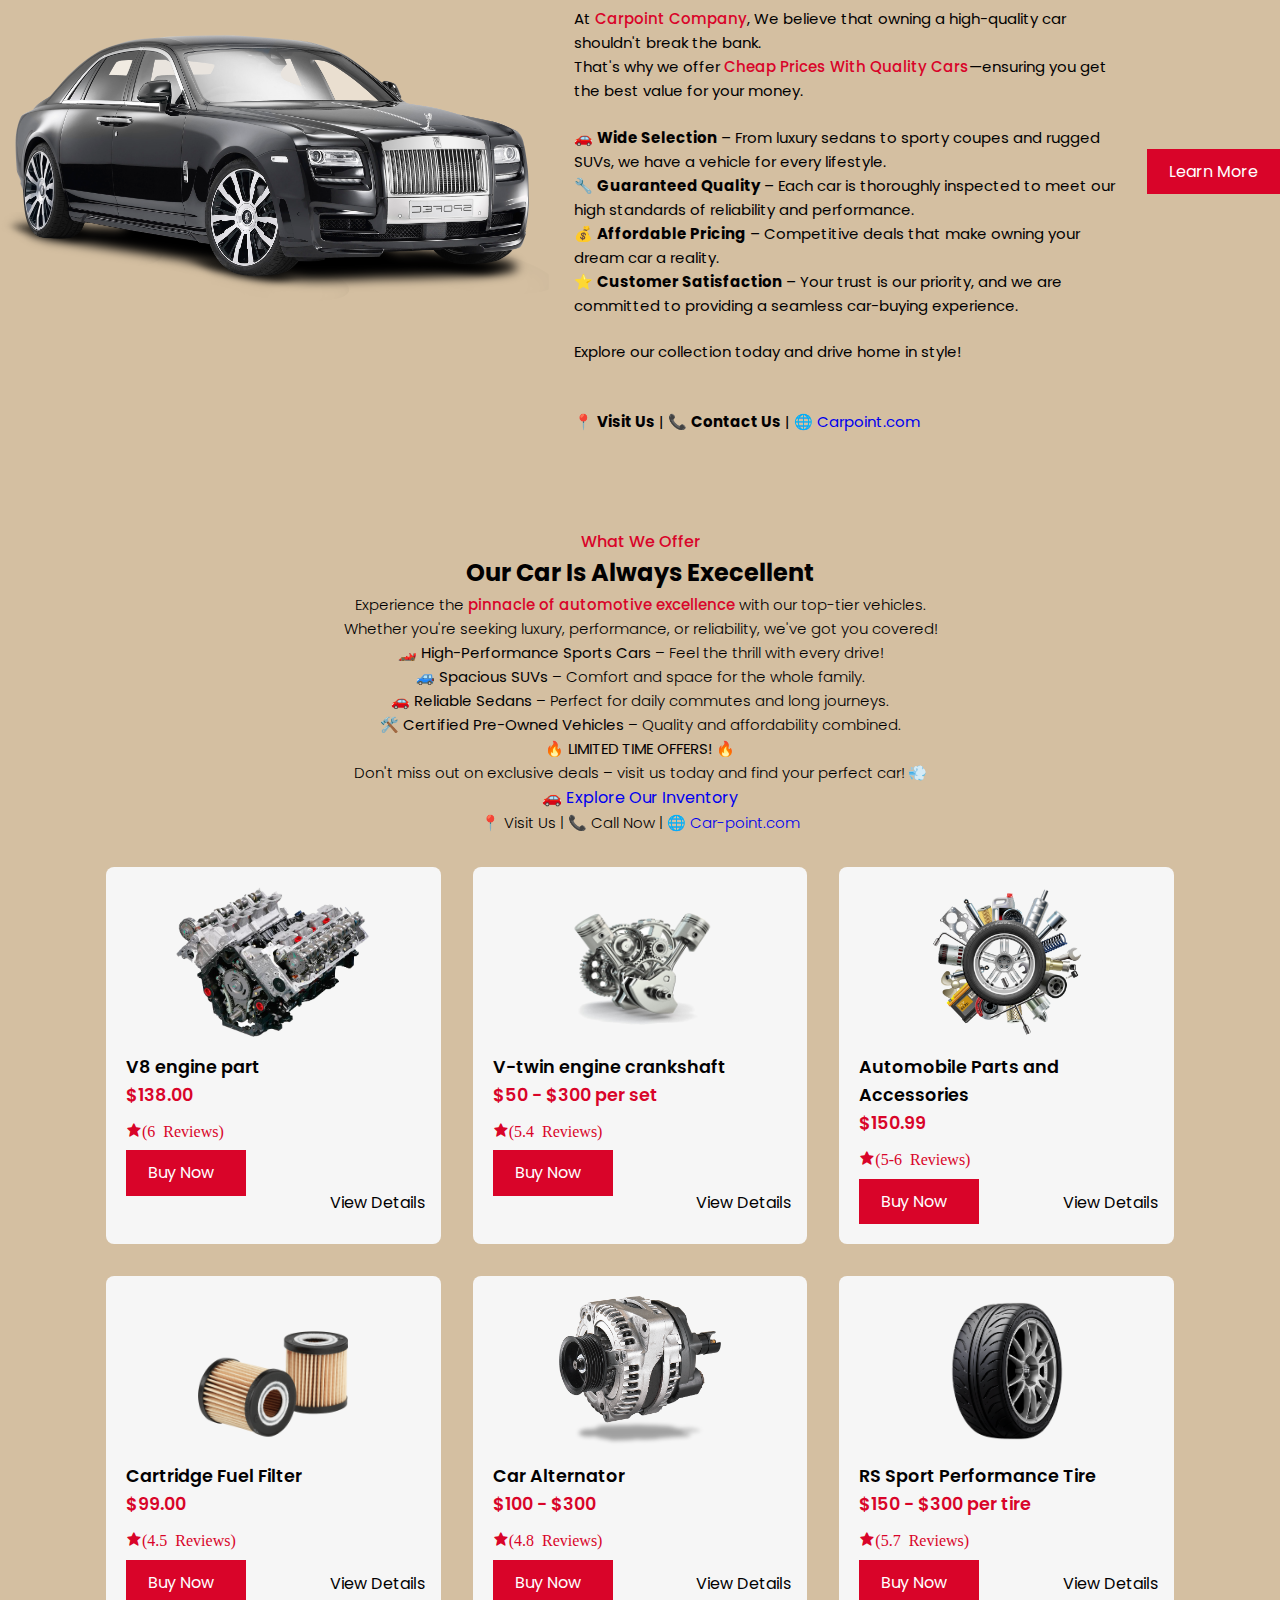
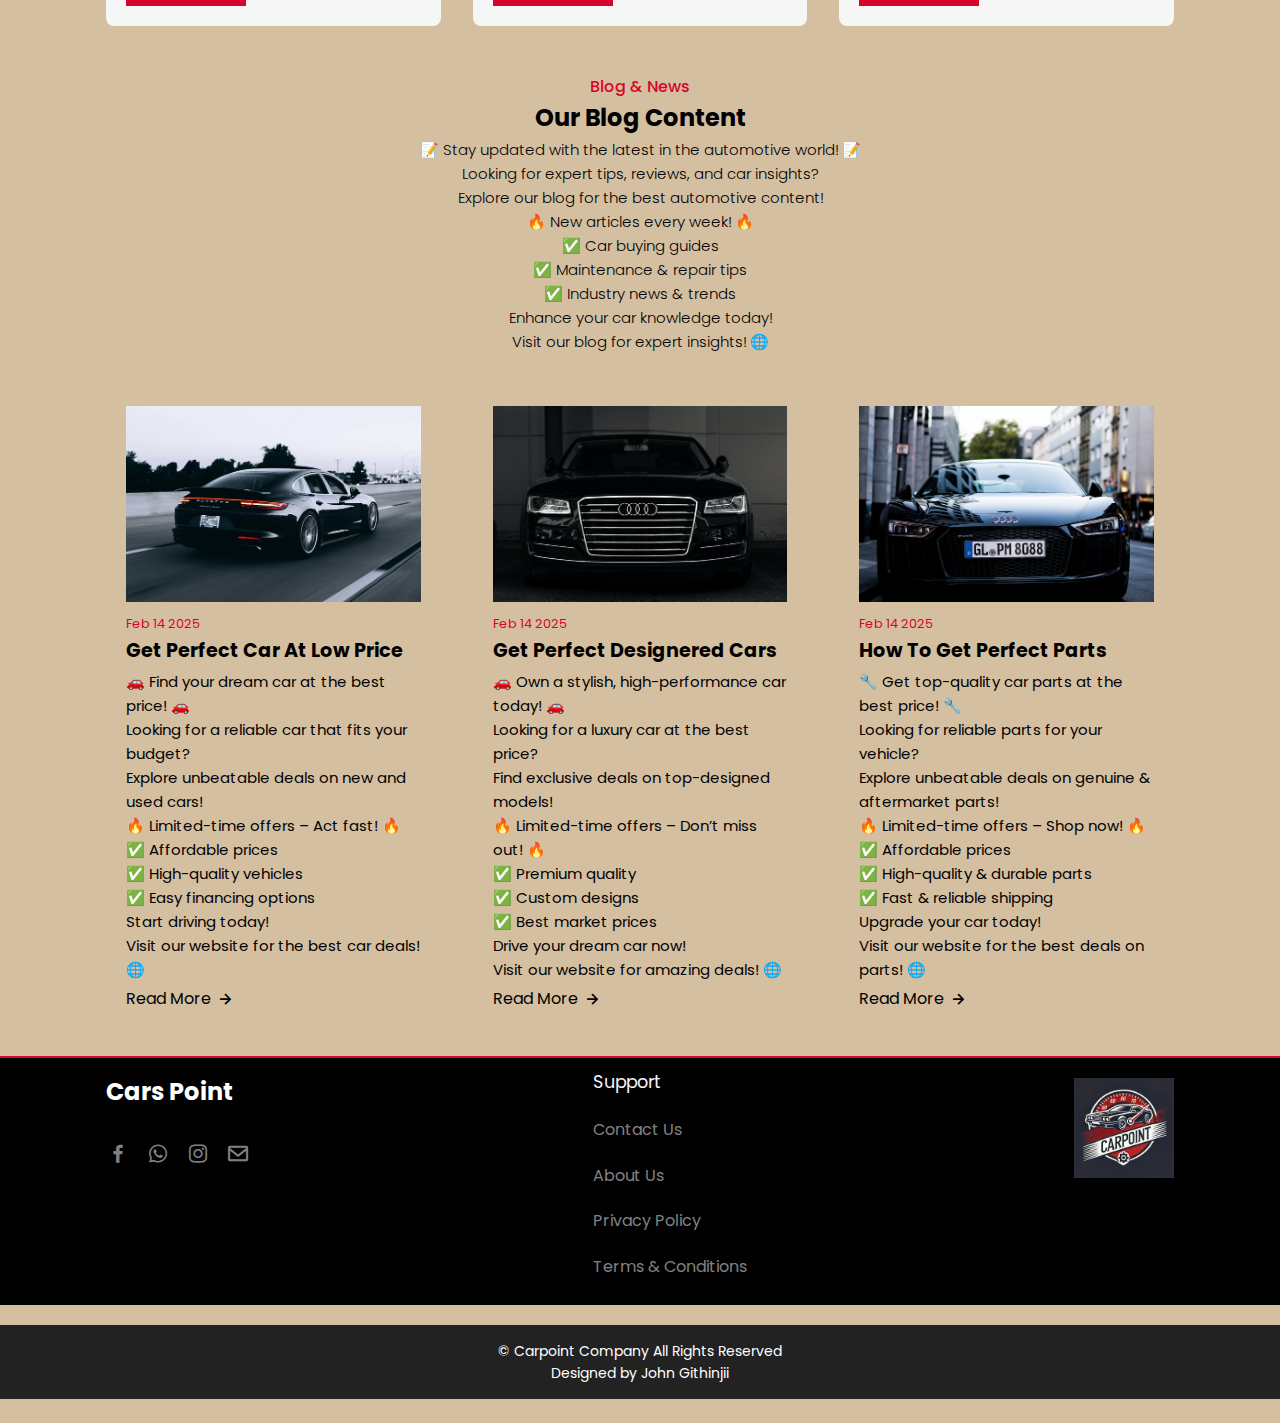
==== commit 34acebee: "Add files via upload" ====
--- a/index.html
+++ b/index.html
@@ -147,86 +147,74 @@
 
   <section class="parts" id="parts">
     <div class="heading">
-      <span>What We Offer</span>
-      <h2>Our Car Is Always Execellent</h2>
-      <p>Experience the <span class="highlight">pinnacle of automotive excellence</span> with our top-tier
-        vehicles.<br> Whether you're seeking luxury, performance, or reliability, we've got you covered!</p>
-
-      <p>🏎️ <strong>High-Performance Sports Cars</strong> – Feel the thrill with every drive!<br> 🚙
-        <strong>Spacious SUVs</strong> – Comfort and space for the whole family.<br> 🚗 <strong>Reliable
-          Sedans</strong> – Perfect for daily commutes and long
-        journeys.
-        <br> 🛠️ <strong>Certified Pre-Owned Vehicles</strong> – Quality and affordability combined.</p>
-
-      <p>🔥 <strong>LIMITED TIME OFFERS!</strong> 🔥<br> Don't miss out on exclusive deals – visit us today
-        and find your perfect car! 💨</p>
-
-      <a href="Car-point-url" class="cta">🚗 Explore Our Inventory</a>
-
-      <p>📍 Visit Us | 📞 Call Now | 🌐 <a href="Car-point-url">Car-point.com</a></p>
-    </div>
+        <span>What We Offer</span>
+        <h2>Our Car Is Always Execellent</h2>
+        <p>Experience the <span class="highlight">pinnacle of automotive excellence</span> with our top-tier
+            vehicles.<br> Whether you're seeking luxury, performance, or reliability, we've got you covered!</p>
+
+        <p>🏎️ <strong>High-Performance Sports Cars</strong> – Feel the thrill with every drive!<br> 🚙
+            <strong>Spacious SUVs</strong> – Comfort and space for the whole family.<br> 🚗 <strong>Reliable
+                Sedans</strong> – Perfect for daily commutes and long
+            journeys.
+            <br> 🛠️ <strong>Certified Pre-Owned Vehicles</strong> – Quality and affordability combined.</p>
+
+        <p>🔥 <strong>LIMITED TIME OFFERS!</strong> 🔥<br> Don't miss out on exclusive deals – visit us today
+            and find your perfect car! 💨</p>
+
+        <a href="Car-point-url" class="cta">🚗 Explore Our Inventory</a>
+
+        <p>📍 Visit Us | 📞 Call Now | 🌐 <a href="Car-point-url">Car-point.com</a></p>
     </div>
 
     <div class="parts-container container">
-
-
-      <div class="box">
-        <img src="img/part1.png" alt="">
-        <h3> V8 engine part</h3>
-        <span>$138.00</span>
-        <i class='bx bxs-star'>(6 Reviews)</i>
-        <a href="#" class="btn">Buy Now</a>
-        <a href="#" class="details">View Details</a>
-      </div>
-
-      <div class="box">
-        <img src="img/part2.png" alt="">
-        <h3>V-twin engine crankshaft </h3>
-        <span>$50 - $300 per set</span>
-        <i class='bx bxs-star'>(5.4 Reviews)</i>
-        <a href="#" class="btn">Buy Now</a>
-        <a href="#" class="details">View Details</a>
-      </div>
-
-      <div class="box">
-        <img src="img/part3.png" alt="">
-        <h3>Automobile Parts and Accessories</h3>
-        <span>$150.99</span>
-        <i class='bx bxs-star'>(5-6 Reviews)</i>
-        <a href="#" class="btn">Buy Now</a>
-        <a href="#" class="details">View Details</a>
-      </div>
-
-      <div class="box">
-        <img src="img/part4.png" alt="">
-        <h3> Cartridge Fuel Filter</h3>
-        <span> $99.00 </span>
-        <i class='bx bxs-star'>(4.5 Reviews)</i>
-        <a href="#" class="btn">Buy Now</a>
-        <a href="#" class="details">View Details</a>
-      </div>
-
-      <div class="box">
-        <img src="img/part5.png" alt="">
-        <h3>Car Alternator</h3>
-        <span>$100 - $300</span>
-        <i class='bx bxs-star'>(4.8 Reviews)</i>
-        <a href="#" class="btn">Buy Now</a>
-        <a href="#" class="details">View Details</a>
-      </div>
-
-      <div class="box">
-        <img src="img/part6.png" alt="">
-        <h3>RS Sport Performance Tire</h3>
-        <span> $150 - $300 per tire</span>
-        <i class='bx bxs-star'>(5.7 Reviews)</i>
-        <a href="#" class="btn">Buy Now</a>
-        <a href="#" class="details">View Details</a>
-      </div>
-
-    </div>
-  </section>
-
+        <div class="box">
+            <img src="img/part1.png" alt="">
+            <h3>V8 engine part</h3>
+            <span class="item-price">$138.00</span> <i class='bx bxs-star'>(6 Reviews)</i>
+            <a href="#" class="btn" onclick="showConfirmation('Purchase', 'V8 engine part', '$138.00')">Buy Now</a>
+            <a href="#" class="details" onclick="showConfirmation('View Details', 'V8 engine part')">View Details</a>
+        </div>
+    
+        <div class="box">
+            <img src="img/part2.png" alt="">
+            <h3>V-twin engine crankshaft</h3>
+            <span class="item-price">$50 - $300 per set</span> <i class='bx bxs-star'>(5.4 Reviews)</i>
+            <a href="#" class="btn" onclick="showConfirmation('Purchase', 'V-twin engine crankshaft', '$50 - $300 per set')">Buy Now</a>
+            <a href="#" class="details" onclick="showConfirmation('View Details', 'V-twin engine crankshaft')">View Details</a>
+        </div>
+    
+        <div class="box">
+            <img src="img/part3.png" alt="">
+            <h3>Automobile Parts and Accessories</h3>
+            <span class="item-price">$150.99</span> <i class='bx bxs-star'>(5-6 Reviews)</i>
+            <a href="#" class="btn" onclick="showConfirmation('Purchase', 'Automobile Parts and Accessories', '$150.99')">Buy Now</a>
+            <a href="#" class="details" onclick="showConfirmation('View Details', 'Automobile Parts and Accessories')">View Details</a>
+        </div>
+    
+        <div class="box">
+            <img src="img/part4.png" alt="">
+            <h3>Cartridge Fuel Filter</h3>
+            <span class="item-price">$99.00</span> <i class='bx bxs-star'>(4.5 Reviews)</i>
+            <a href="#" class="btn" onclick="showConfirmation('Purchase', 'Cartridge Fuel Filter', '$99.00')">Buy Now</a>
+            <a href="#" class="details" onclick="showConfirmation('View Details', 'Cartridge Fuel Filter')">View Details</a>
+        </div>
+    
+        <div class="box">
+            <img src="img/part5.png" alt="">
+            <h3>Car Alternator</h3>
+            <span class="item-price">$100 - $300</span> <i class='bx bxs-star'>(4.8 Reviews)</i>
+            <a href="#" class="btn" onclick="showConfirmation('Purchase', 'Car Alternator', '$100 - $300')">Buy Now</a>
+            <a href="#" class="details" onclick="showConfirmation('View Details', 'Car Alternator')">View Details</a>
+        </div>
+    
+        <div class="box">
+            <img src="img/part6.png" alt="">
+            <h3>RS Sport Performance Tire</h3>
+            <span class="item-price">$150 - $300 per tire</span> <i class='bx bxs-star'>(5.7 Reviews)</i>
+            <a href="#" class="btn" onclick="showConfirmation('Purchase', 'RS Sport Performance Tire', '$150 - $300 per tire')">Buy Now</a>
+            <a href="#" class="details" onclick="showConfirmation('View Details', 'RS Sport Performance Tire')">View Details</a>
+        </div>
+    </div>
   <section class="blog" id="blog">
     <div class="heading">
       <span>Blog & News</span>
--- a/style.css
+++ b/style.css
@@ -197,19 +197,34 @@
     -ms-border-radius: 5rem;
     -o-border-radius: 5rem;
 }
-
 section {
-    padding: 4rem 0 2rem;
+    padding: 3rem 0 1.5rem; /* Adjusted vertical padding */
+}
+
+@media (max-width: 768px) {
+    section {
+        padding: 2rem 1rem 1rem; /* Adjusted mobile padding */
+    }
 }
 
 img {
-    inline-size: 100%;
+    max-inline-size: 100%; /* Prevents stretching */
+    height: auto; /* Maintains aspect ratio */
+    object-fit: cover; /* or contain */
 }
 
 body {
-    color: var(--text-color);
-}
-
+    color: var(--text-color);  /* Or adjust to a contrasting color */
+    background-color: #D4BFA1;  /* Example medium roast color */
+    font-family: 'Poppins', sans-serif;
+    line-height: 1.6; 
+}
+
+@media (max-width: 768px) {
+    body {
+        background-color: #C3A380; /* Slightly lighter on mobile */
+    }
+}
 .container {
     max-inline-size: 1068px;
     margin-inline-start: auto;
@@ -1331,4 +1346,55 @@
     .footer-logo {
         max-width: 80px; /* Smaller logo on mobile */
     }
-}+}
+.purchase-container {
+    width: 60%;
+    margin: 50px auto;
+    padding: 20px;
+    border: 1px solid #ddd;
+    border-radius: 5px;
+    font-family: 'Poppins', sans-serif;
+}
+
+.purchase-container h1, .purchase-container h2 {
+    text-align: center;
+    margin-bottom: 20px;
+}
+
+.currency-selection, .payment-options {
+    margin-bottom: 20px;
+}
+
+.payment-option {
+    margin-bottom: 10px;
+}
+
+#confirm-purchase {
+    padding: 10px 20px;
+    background-color: #007bff;
+    color: white;
+    border: none;
+    border-radius: 5px;
+    cursor: pointer;
+}
+
+#confirm-purchase:hover {
+    background-color: #0056b3;
+}
+.payment-logo {
+    width: 40px;
+    height: auto;
+    margin: 0 5px;
+}
+.cart-icon {
+    width: 30px; 
+    height: auto; 
+    margin-right: 10px; 
+    vertical-align: text-bottom; /* Align with the bottom of the text */ 
+  }
+  
+  .header {
+    display: flex;
+    align-items: center; 
+    margin-bottom: 20px;
+  }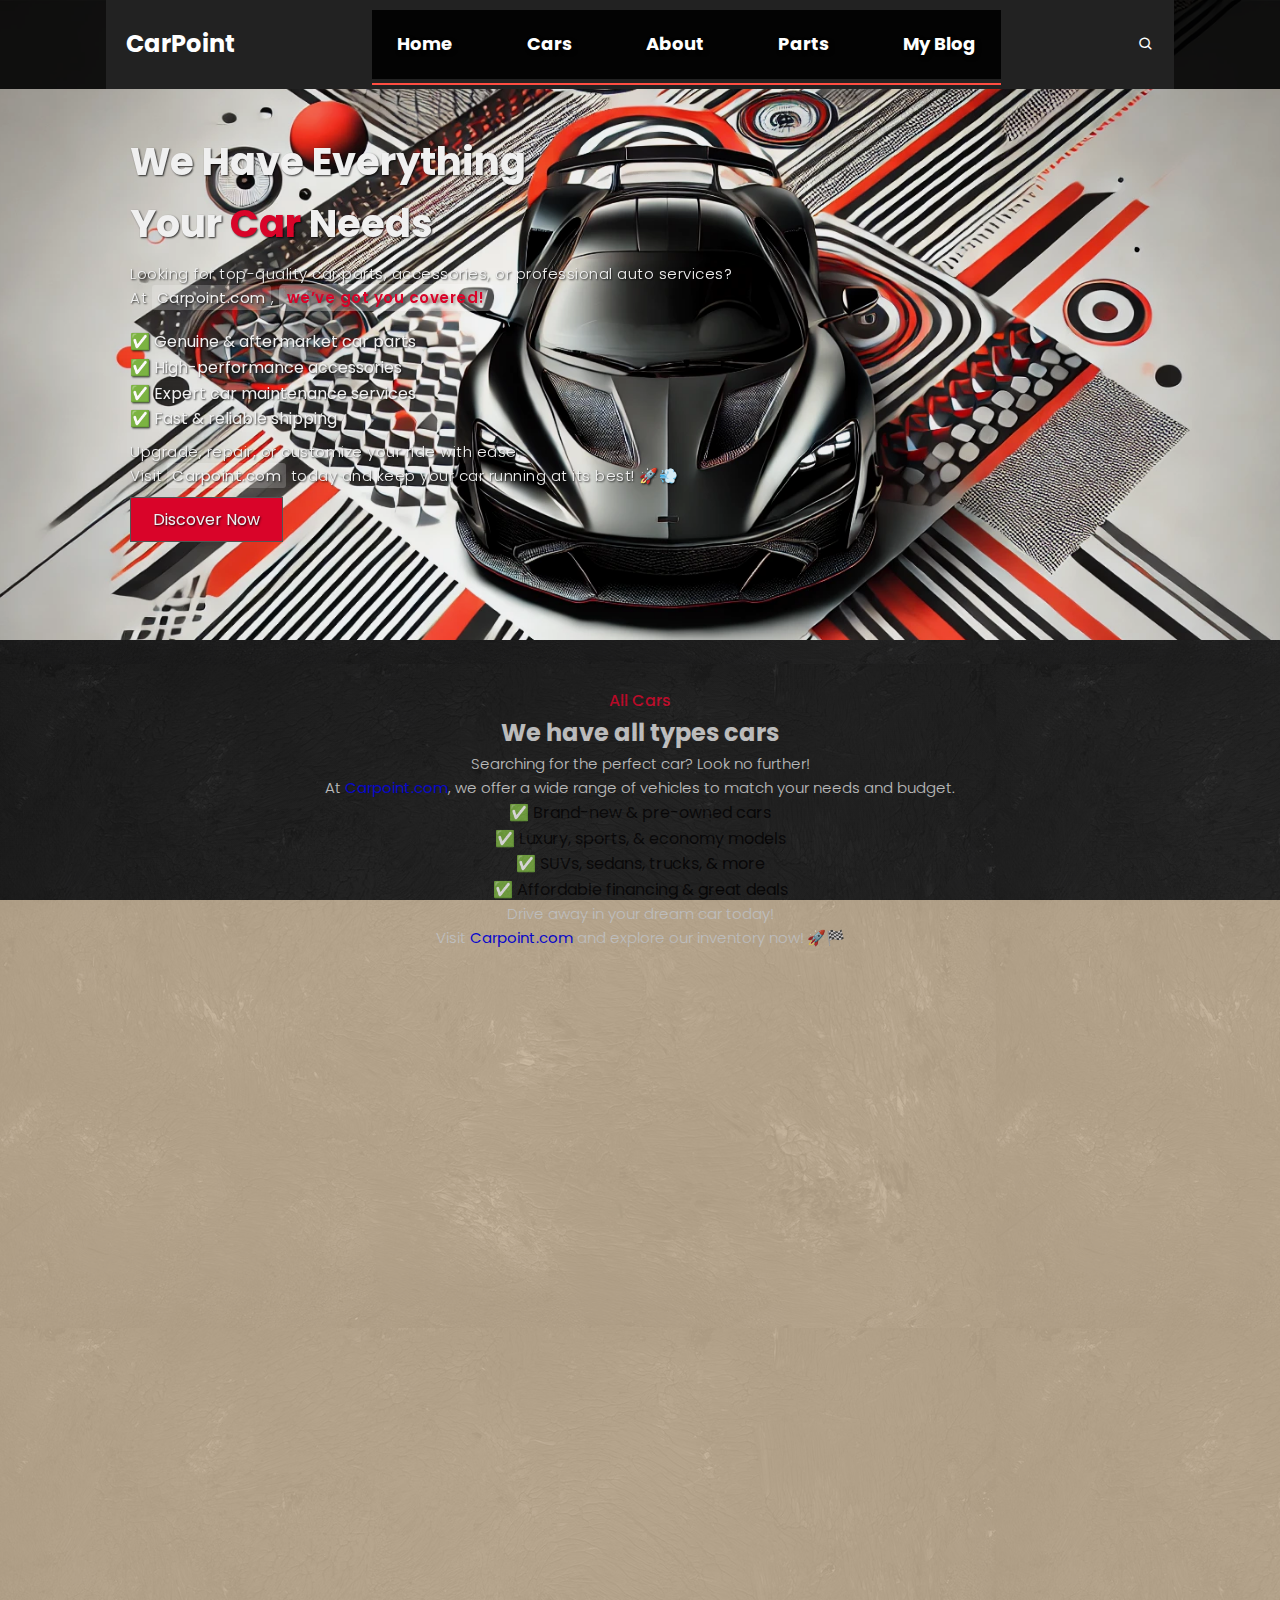
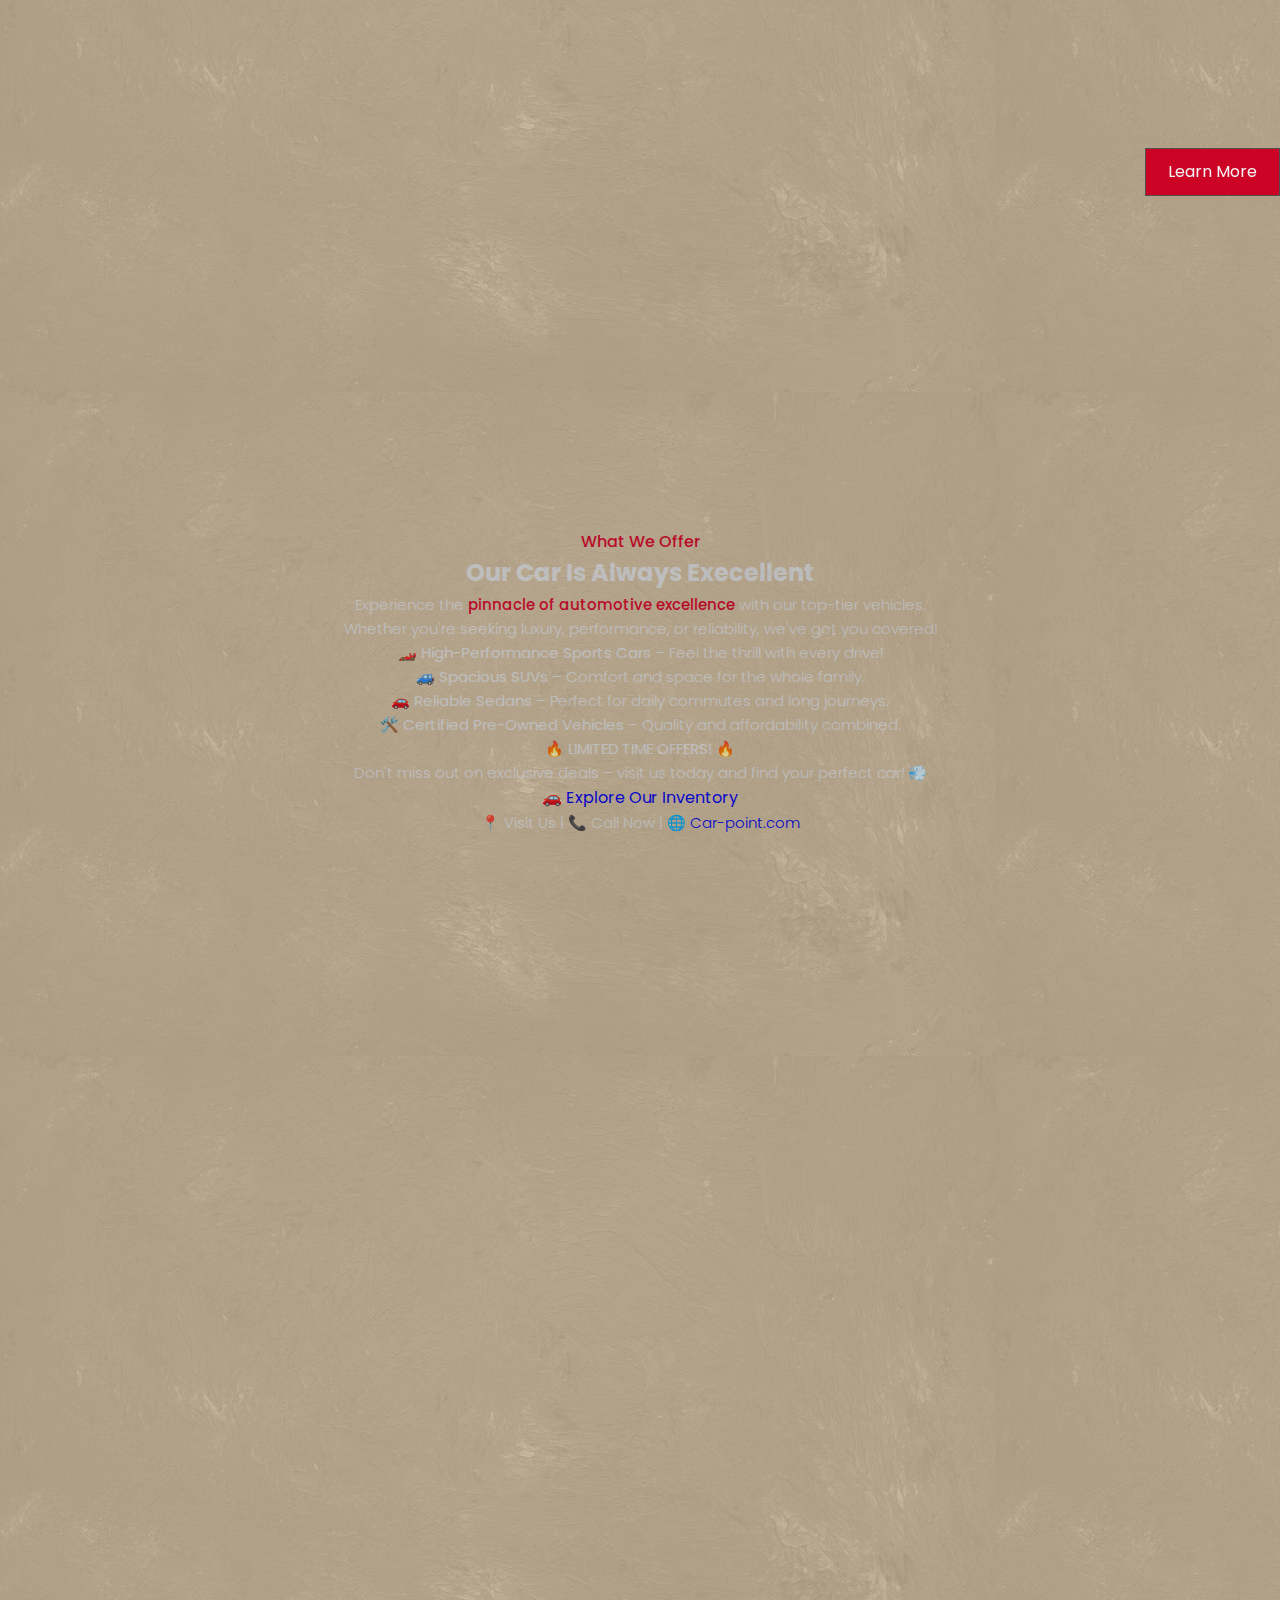
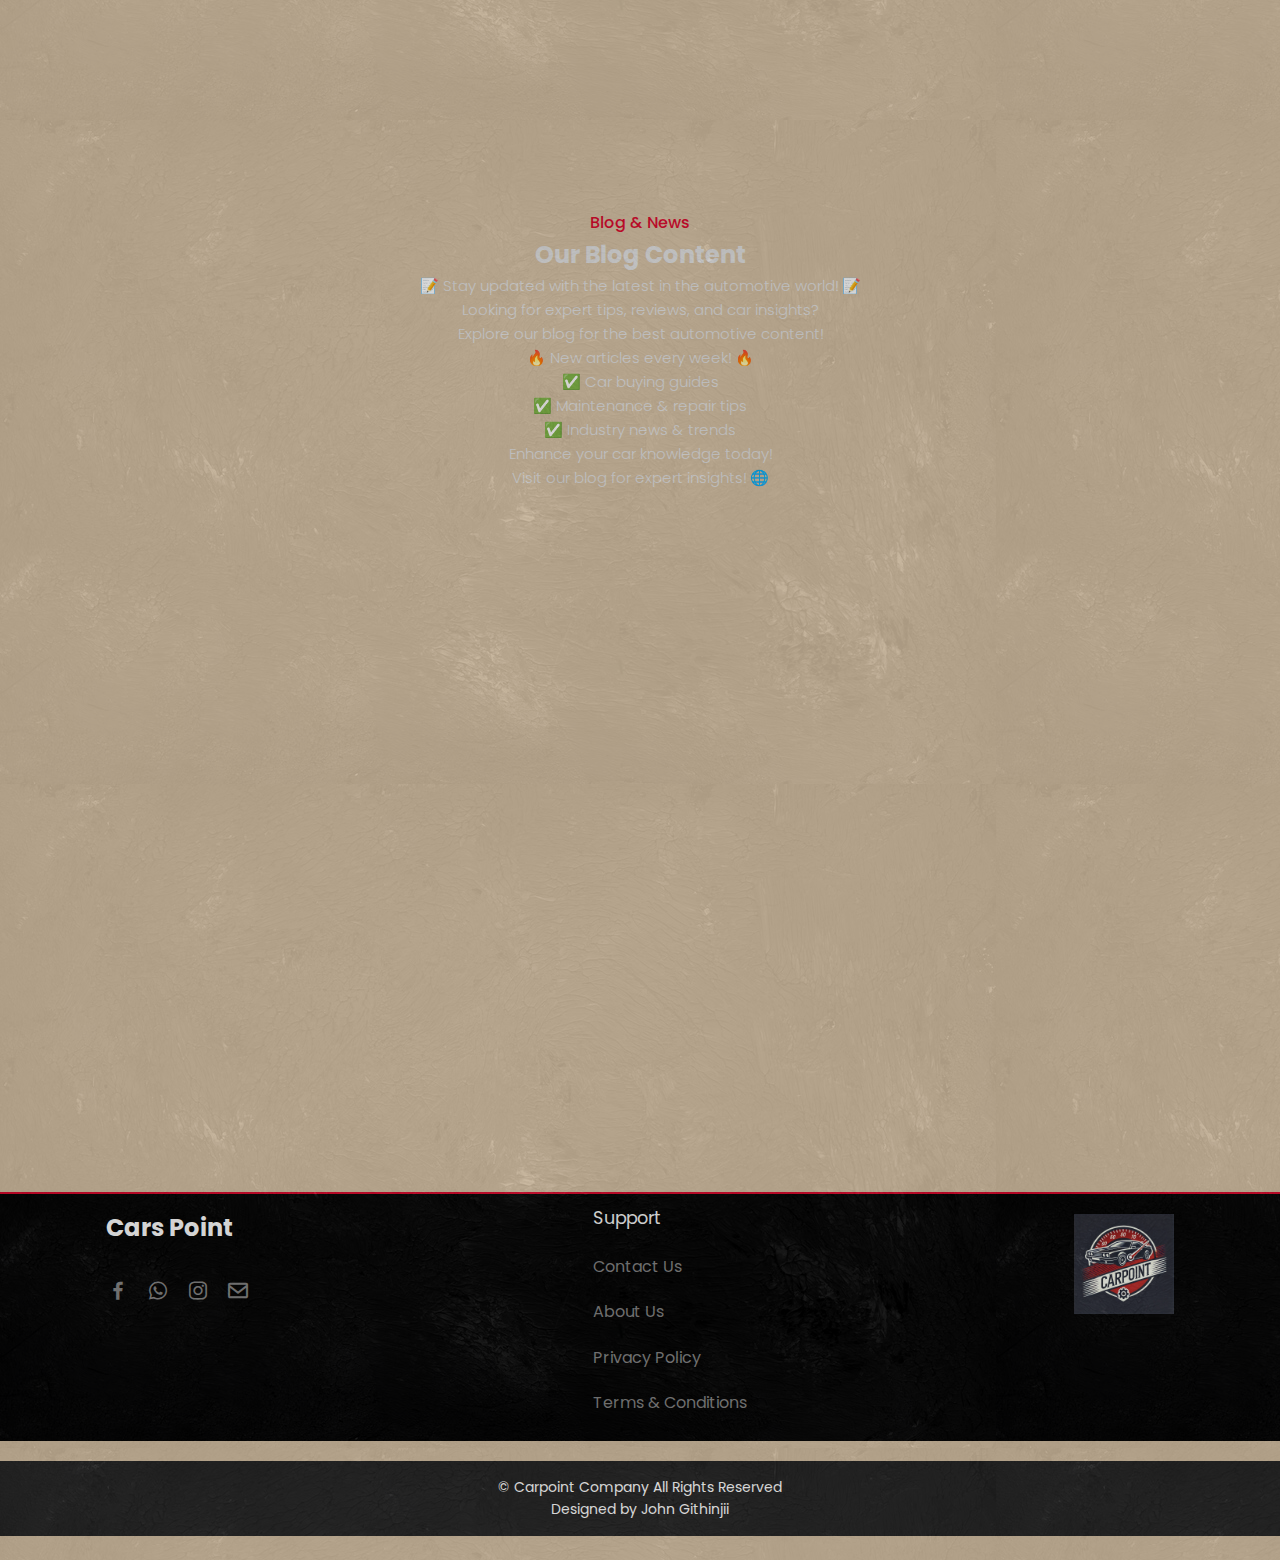
==== commit ed3900c7: "Add files via upload" ====
--- a/index.html
+++ b/index.html
@@ -165,56 +165,55 @@
 
         <p>📍 Visit Us | 📞 Call Now | 🌐 <a href="Car-point-url">Car-point.com</a></p>
     </div>
-
     <div class="parts-container container">
-        <div class="box">
-            <img src="img/part1.png" alt="">
-            <h3>V8 engine part</h3>
-            <span class="item-price">$138.00</span> <i class='bx bxs-star'>(6 Reviews)</i>
-            <a href="#" class="btn" onclick="showConfirmation('Purchase', 'V8 engine part', '$138.00')">Buy Now</a>
-            <a href="#" class="details" onclick="showConfirmation('View Details', 'V8 engine part')">View Details</a>
-        </div>
-    
-        <div class="box">
-            <img src="img/part2.png" alt="">
-            <h3>V-twin engine crankshaft</h3>
-            <span class="item-price">$50 - $300 per set</span> <i class='bx bxs-star'>(5.4 Reviews)</i>
-            <a href="#" class="btn" onclick="showConfirmation('Purchase', 'V-twin engine crankshaft', '$50 - $300 per set')">Buy Now</a>
-            <a href="#" class="details" onclick="showConfirmation('View Details', 'V-twin engine crankshaft')">View Details</a>
-        </div>
-    
-        <div class="box">
-            <img src="img/part3.png" alt="">
-            <h3>Automobile Parts and Accessories</h3>
-            <span class="item-price">$150.99</span> <i class='bx bxs-star'>(5-6 Reviews)</i>
-            <a href="#" class="btn" onclick="showConfirmation('Purchase', 'Automobile Parts and Accessories', '$150.99')">Buy Now</a>
-            <a href="#" class="details" onclick="showConfirmation('View Details', 'Automobile Parts and Accessories')">View Details</a>
-        </div>
-    
-        <div class="box">
-            <img src="img/part4.png" alt="">
-            <h3>Cartridge Fuel Filter</h3>
-            <span class="item-price">$99.00</span> <i class='bx bxs-star'>(4.5 Reviews)</i>
-            <a href="#" class="btn" onclick="showConfirmation('Purchase', 'Cartridge Fuel Filter', '$99.00')">Buy Now</a>
-            <a href="#" class="details" onclick="showConfirmation('View Details', 'Cartridge Fuel Filter')">View Details</a>
-        </div>
-    
-        <div class="box">
-            <img src="img/part5.png" alt="">
-            <h3>Car Alternator</h3>
-            <span class="item-price">$100 - $300</span> <i class='bx bxs-star'>(4.8 Reviews)</i>
-            <a href="#" class="btn" onclick="showConfirmation('Purchase', 'Car Alternator', '$100 - $300')">Buy Now</a>
-            <a href="#" class="details" onclick="showConfirmation('View Details', 'Car Alternator')">View Details</a>
-        </div>
-    
-        <div class="box">
-            <img src="img/part6.png" alt="">
-            <h3>RS Sport Performance Tire</h3>
-            <span class="item-price">$150 - $300 per tire</span> <i class='bx bxs-star'>(5.7 Reviews)</i>
-            <a href="#" class="btn" onclick="showConfirmation('Purchase', 'RS Sport Performance Tire', '$150 - $300 per tire')">Buy Now</a>
-            <a href="#" class="details" onclick="showConfirmation('View Details', 'RS Sport Performance Tire')">View Details</a>
-        </div>
-    </div>
+      <div class="box">
+          <img src="img/part1.png" alt="">
+          <h3>V8 engine part</h3>
+          <span class="item-price">$138.00</span> <i class='bx bxs-star'>(6 Reviews)</i>
+          <a href="#" class="btn buy-now-button" data-name="V8 engine part" data-price="$138.00">Buy Now</a>
+          <a href="details.html?product=V8 engine part" class="details">View Details</a>
+      </div>
+  
+      <div class="box">
+          <img src="img/part2.png" alt="">
+          <h3>V-twin engine crankshaft</h3>
+          <span class="item-price">$50 - $300 per set</span> <i class='bx bxs-star'>(5.4 Reviews)</i>
+          <a href="#" class="btn buy-now-button" data-name="V-twin engine crankshaft" data-price="$50 - $300 per set">Buy Now</a>
+          <a href="details.html?product=V-twin engine crankshaft" class="details">View Details</a>
+      </div>
+  
+      <div class="box">
+          <img src="img/part3.png" alt="">
+          <h3>Automobile Parts and Accessories</h3>
+          <span class="item-price">$150.99</span> <i class='bx bxs-star'>(5-6 Reviews)</i>
+          <a href="#" class="btn buy-now-button" data-name="Automobile Parts and Accessories" data-price="$150.99">Buy Now</a>
+          <a href="details.html?product=Automobile Parts and Accessories" class="details">View Details</a>
+      </div>
+  
+      <div class="box">
+          <img src="img/part4.png" alt="">
+          <h3>Cartridge Fuel Filter</h3>
+          <span class="item-price">$99.00</span> <i class='bx bxs-star'>(4.5 Reviews)</i>
+          <a href="#" class="btn buy-now-button" data-name="Cartridge Fuel Filter" data-price="$99.00">Buy Now</a>
+          <a href="details.html?product=Cartridge Fuel Filter" class="details">View Details</a>
+      </div>
+  
+      <div class="box">
+          <img src="img/part5.png" alt="">
+          <h3>Car Alternator</h3>
+          <span class="item-price">$100 - $300</span> <i class='bx bxs-star'>(4.8 Reviews)</i>
+          <a href="#" class="btn buy-now-button" data-name="Car Alternator" data-price="$100 - $300">Buy Now</a>
+          <a href="details.html?product=Car Alternator" class="details">View Details</a>
+      </div>
+  
+      <div class="box">
+          <img src="img/part6.png" alt="">
+          <h3>RS Sport Performance Tire</h3>
+          <span class="item-price">$150 - $300 per tire</span> <i class='bx bxs-star'>(5.7 Reviews)</i>
+          <a href="#" class="btn buy-now-button" data-name="RS Sport Performance Tire" data-price="$150 - $300 per tire">Buy Now</a>
+          <a href="details.html?product=RS Sport Performance Tire" class="details">View Details</a>
+      </div>
+  </div>
   <section class="blog" id="blog">
     <div class="heading">
       <span>Blog & News</span>
@@ -283,11 +282,11 @@
 
       <div class="footer-box">
         <h3>Support</h3>
-        <a href="mailto:johngithinji@gmail.com">Contact Us</a>
+        <a href="contact.html">Contact Us</a>
         <a href="about-us.html">About Us</a>
         <a href="#">Privacy&nbsp;Policy</a>
         <a href="#">Terms & Conditions</a>
-      </div>
+    </div>
 
       <div class="footer-box">
         <img src="img/logo.webp" alt="Car Point" class="footer-logo">
--- a/style.css
+++ b/style.css
@@ -9,7 +9,62 @@
     text-decoration: none;
     box-sizing: border-box;
 }
-
+body {
+    /* ... other body styles ... */
+    background: linear-gradient(135deg, #1a1a1a, #282828); /* Dark gradient */
+    background-size: 200% 200%;
+    animation: animatedBackground 20s infinite alternate; /* Slow animation */
+    background-attachment: fixed; /* Keep background fixed */
+    position: relative; /* For overlay effects */
+    color: #e0e0e0; /* Light text for dark background */
+}
+
+body::before {
+    content: "";
+    position: absolute;
+    top: 0;
+    left: 0;
+    width: 100%;
+    height: 100%;
+    background: url('img/grey-textured-background_24972-653.jpg'); /* Replace with your texture */
+    opacity: 0.15; /* Very subtle texture */
+    pointer-events: none; /* Prevent interference */
+}
+
+@keyframes animatedBackground {
+    0% {
+        background-position: 0% 50%;
+    }
+    100% {
+        background-position: 100% 50%;
+    }
+}
+
+/* Optional: Add a subtle overlay for depth */
+body::after {
+    content: "";
+    position: absolute;
+    top: 0;
+    left: 0;
+    width: 100%;
+    height: 100%;
+    background: rgba(0, 0, 0, 0.05); /* Very subtle overlay */
+    pointer-events: none;
+}
+
+/* Button color change, and hover color change */
+.btn {
+    background-color: #333; /* Darker button color */
+    border: 1px solid #555; /* Subtle border */
+    color: #e0e0e0; /* Light text */
+    transition: transform 0.2s ease, background-color 0.2s ease; /* Transition added */
+    will-change: transform, background-color; /* Will change added */
+}
+
+.btn:hover {
+    background-color: #fd052f;
+    transform: scale(1.03);
+}
 :root {
     --main-color: #d90429;
     --text-color: #020102;
@@ -24,7 +79,24 @@
     width: 100%;
     z-index: 1000;
     transition: background 0.3s ease, box-shadow 0.3s ease;
-    background: rgba(0, 0, 0, 0.85);
+    background-size: 200% 200%; /* Add this line */
+    background: linear-gradient(135deg, #1a1a1a, #282828);
+}
+
+@keyframes gradientAnimation {
+    0% {
+        background-position: 0% 50%;
+    }
+    100% {
+        background-position: 100% 50%;
+    }
+}
+header .flex .navbar a{
+    color:#e0e0e0;
+}
+
+header .flex .navbar a:hover{
+    color: white;
 }
 
 .nav.container {
@@ -286,6 +358,7 @@
     background-size: cover;
     background-position: center;
     position: relative;
+    background-attachment: fixed;
 }
 
 @media (max-width: 768px) {
@@ -294,6 +367,9 @@
         background-repeat: no-repeat;
         background-size: cover;
         background-position: center;
+    }
+    .home-text h1 {
+        font-size: 2rem; /* Adjust font size for mobile */
     }
     /* Add other mobile styles here if needed */
 }
@@ -322,10 +398,20 @@
 .home-text a,
 .home-text strong,
 .home-text p {
-    color: white; /* Changed text color to white for desktop */
-    text-shadow: 1px 1px 2px rgba(0, 0, 0, 0.8); /* Added text shadow for readability */
-}
-
+    color: #f0f0f0; /* Adjust color for better contrast */
+    text-shadow: 1px 1px 2px rgba(0, 0, 0, 0.8);
+}
+
+.heading h2,
+.heading p,
+.about-text h2,
+.about-text p,
+.parts-container .box h3,
+.parts-container .box span,
+.blog-container h3,
+.blog-container p {
+    color: #e0e0e0;
+}
 .home-text p {
     font-weight: 500;
     letter-spacing: 0.5px;
@@ -369,9 +455,13 @@
     color: var(--bg-color);
     font-weight: 400;
 }
+.btn {
+    transition: background-color 0.3s ease, transform 0.2s ease;
+}
 
 .btn:hover {
-    background: #fd052f;
+    background-color: #fd052f;
+    transform: scale(1.03);
 }
 
 .heading {
@@ -406,6 +496,25 @@
     -o-border-radius: 0.5rem;
     overflow: hidden;
 }
+.cars-container .box,
+.about-img,
+.about-text,
+.parts-container .box,
+.blog-container .box {
+  opacity: 0; /* Start invisible */
+  transform: translateY(20px); /* Start slightly below */
+  transition: opacity 0.5s ease, transform 0.5s ease; /* Smooth animation */
+  will-change: opacity, transform;
+}
+
+.cars-container .box.show,
+.about-img.show,
+.about-text.show,
+.parts-container .box.show,
+.blog-container .box.show {
+  opacity: 1; /* Fade in */
+  transform: translateY(0); /* Move to original position */
+}
 
 .cars-container .box img {
     inline-size: 100%;
@@ -413,9 +522,18 @@
     object-fit: cover;
     overflow: hidden;
 }
+.cars-container .box img {
+    transition: transform 0.3s ease;
+    will-change: transform;
+}
+
+.cars-container .box img:hover {
+    transform: scale(1.05);
+}
 
 .cars-container .box img:hover {
     transform: scale(1.1);
+    transition: transform 0.5s ease; /* add ease to make it smoother*/
     -webkit-transform: scale(1.1);
     -moz-transform: scale(1.1);
     -ms-transform: scale(1.1);
@@ -477,7 +595,6 @@
     overflow-wrap: break-word;
     word-wrap: break-word;
 }
-
 .parts-container {
     display: flex;
     flex-wrap: wrap;
@@ -491,12 +608,21 @@
     padding: 20px;
     display: flex;
     flex-direction: column;
+    align-items: center; /* Added to center items horizontally */
     background: #f6f6f6;
     border-radius: 0.5rem;
     -webkit-border-radius: 0.5rem;
     -moz-border-radius: 0.5rem;
     -ms-border-radius: 0.5rem;
     -o-border-radius: 0.5rem;
+    text-align: center; /* Added to center text */
+}
+.parts-container .box {
+    transition: box-shadow 0.3s ease;
+}
+
+.parts-container .box:hover {
+    box-shadow: 0 8px 16px rgba(0, 0, 0, 0.2);
 }
 
 .parts-container .box img {
@@ -525,14 +651,15 @@
 
 .parts-container .box .btn {
     max-inline-size: 120px;
+    margin-top: 10px; /* Added space between price/reviews and button */
+    width: 100px; /* Added fixed width for the button */
 }
 
 .parts-container .box .details {
     display: flex;
     align-items: center;
-    position: absolute;
-    inset-block-end: 1.8rem;
-    inset-inline-end: 1rem;
+    position: static; /*Changed from absolute to static*/
+    margin-top: 5px; /* Added space between "Buy Now" button and details */
     font-size: 1rem;
     color: var(--text-color);
 }
@@ -586,7 +713,7 @@
 .blog-container .box .blog-btn:hover {
     color: var(--main-color);
     column-gap: 0.7rem;
-    transition: 0.4s;
+    transition: column-gap 0.4s ease;
     -webkit-transition: 0.4s;
     -moz-transition: 0.4s;
     -ms-transition: 0.4s;
@@ -598,6 +725,10 @@
     color: #f6f6f6;
     border-block-start: 2px solid var(--main-color);
     padding: 10px 0; /* Add padding to the footer itself */
+}
+.footer,
+.copy-right {
+    background-color: #000;
 }
 
 .footer-container {
@@ -1347,54 +1478,201 @@
         max-width: 80px; /* Smaller logo on mobile */
     }
 }
+body.purchase {
+    background-image: url("img/purchase\ image.jpg");
+    background-repeat: no-repeat;
+    background-position: center;
+    background-size: cover;
+    background-attachment: fixed; 
+    font-family: 'Roboto', sans-serif; 
+    color: #333; 
+}
+
 .purchase-container {
-    width: 60%;
+    width: 90%;
+    max-width: 600px;
     margin: 50px auto;
-    padding: 20px;
+    padding: 2rem; 
+    border: none; 
+    border-radius: 10px;
+    background-color: rgba(255, 255, 255, 0.8);
+    box-shadow: 0 4px 8px rgba(0, 0, 0, 0.1);
+}
+
+/* Adjust text clarity */
+.item-name, #total-price, label, .pay-button {
+    text-shadow: none; 
+    color: #222; 
+}
+
+.item-price {
+    color: #d9534f; 
+}
+
+.header {
+    display: flex;
+    align-items: center;
+    margin-bottom: 1.5rem;
+}
+
+.cart-icon { /* Styles for the cart image */
+    width: 30px;  /* Adjust size as needed */
+    height: auto;
+    transition: opacity 0.3s ease; /* Add a transition for a smooth effect */
+}
+
+.cart-icon:hover {
+    opacity: 0.7; /* Reduce opacity on hover */
+    transform: scale(1.1); /* Slightly increase size on hover */
+}
+
+.summary-title {
+    margin-left: 1rem;
+}
+
+.total {
+    margin-top: 1.5rem;
+    font-weight: bold;
+}
+
+.payment-details {
+    margin-top: 1.5rem;
+}
+
+.payment-methods {
+    display: flex;
+    justify-content: center;
+    margin-bottom: 1rem;
+}
+
+.payment-logo {
+    width: 50px;
+    height: auto;
+    margin: 0 0.5rem;
+    opacity: 0.8;
+}
+
+.form-group {
+    margin-bottom: 1rem;
+}
+
+label {
+    display: block;
+    margin-bottom: 0.5rem;
+}
+
+input[type="text"], input[type="email"] {
+    width: 100%;
+    padding: 0.5rem;
     border: 1px solid #ddd;
     border-radius: 5px;
-    font-family: 'Poppins', sans-serif;
-}
-
-.purchase-container h1, .purchase-container h2 {
-    text-align: center;
-    margin-bottom: 20px;
-}
-
-.currency-selection, .payment-options {
-    margin-bottom: 20px;
-}
-
-.payment-option {
-    margin-bottom: 10px;
-}
-
-#confirm-purchase {
-    padding: 10px 20px;
+}
+
+.pay-button {
     background-color: #007bff;
     color: white;
+    padding: 0.8rem 1.5rem;
     border: none;
     border-radius: 5px;
     cursor: pointer;
-}
-
-#confirm-purchase:hover {
+    transition: background-color 0.3s ease;
+    width: 100%; 
+}
+
+.pay-button:hover {
     background-color: #0056b3;
 }
-.payment-logo {
-    width: 40px;
-    height: auto;
-    margin: 0 5px;
-}
-.cart-icon {
-    width: 30px; 
-    height: auto; 
-    margin-right: 10px; 
-    vertical-align: text-bottom; /* Align with the bottom of the text */ 
-  }
-  
-  .header {
-    display: flex;
-    align-items: center; 
+
+/* Responsive adjustments */
+@media (max-width: 768px) {
+    .purchase-container {
+        width: 95%;
+        padding: 1.5rem;
+    }
+
+    .header {
+        flex-direction: column;
+        align-items: center;
+    }
+
+    .summary-title {
+        margin-left: 0;
+        margin-top: 0.5rem;
+    }
+}
+/* details.css */
+
+#product-details-container .container {
+    max-width: 900px;
+    margin: 20px auto;
+    padding: 20px;
+    background-color: #fff;
+    box-shadow: 0 0 10px rgba(0, 0, 0, 0.1);
+    border-radius: 8px;
+}
+
+.part {
+    display: flex;
+    flex-wrap: wrap;
     margin-bottom: 20px;
-  }+    padding-bottom: 20px;
+    border-bottom: 1px solid #eee;
+}
+
+.part:last-child {
+    border-bottom: none;
+    padding-bottom: 0;
+    margin-bottom: 0;
+}
+
+.part-image-container {
+    width: 200px; /* Fixed width for images - ADJUST THIS */
+    height: 200px; /* Fixed height for images - ADJUST THIS */
+    margin-right: 20px;
+    overflow: hidden;
+    position: relative;
+}
+
+.part img {
+    width: 100%;
+    height: 100%;
+    object-fit: contain; /* Scale image to fit within container */
+    display: block;
+}
+
+.text-content {
+    flex: 1;
+    min-width: 0;
+}
+
+.text-content h2 {
+    margin-top: 0;
+    color: #333;
+    font-size: 1.5rem;
+    margin-bottom: 10px;
+}
+
+.text-content p {
+    line-height: 1.6;
+    color: #666;
+    text-align: justify;
+}
+
+/* Responsive adjustments */
+@media (max-width: 768px) {
+    .part {
+        flex-direction: column;
+        align-items: center;
+    }
+
+    .part-image-container {
+        width: 150px;
+        height: 150px;
+        margin-right: 0;
+        margin-bottom: 10px;
+    }
+
+    .text-content {
+        text-align: left;
+    }
+}
